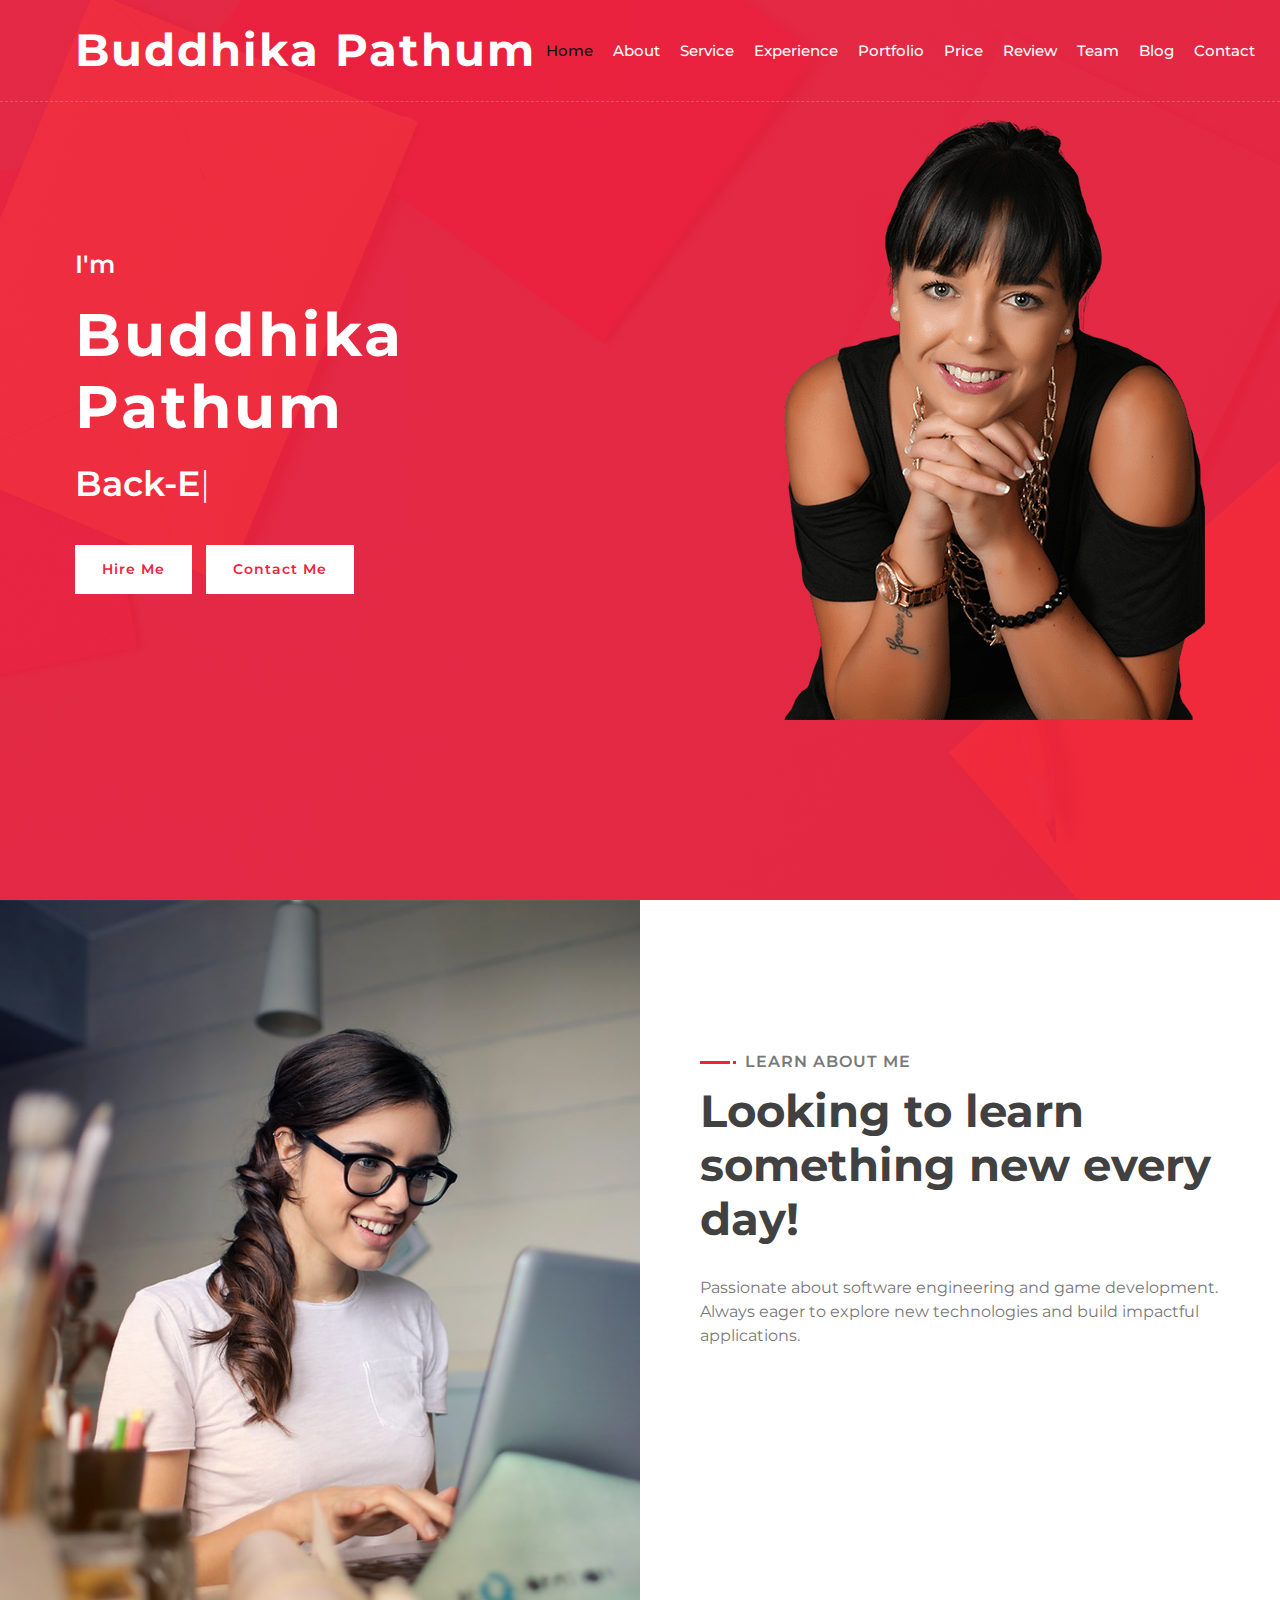
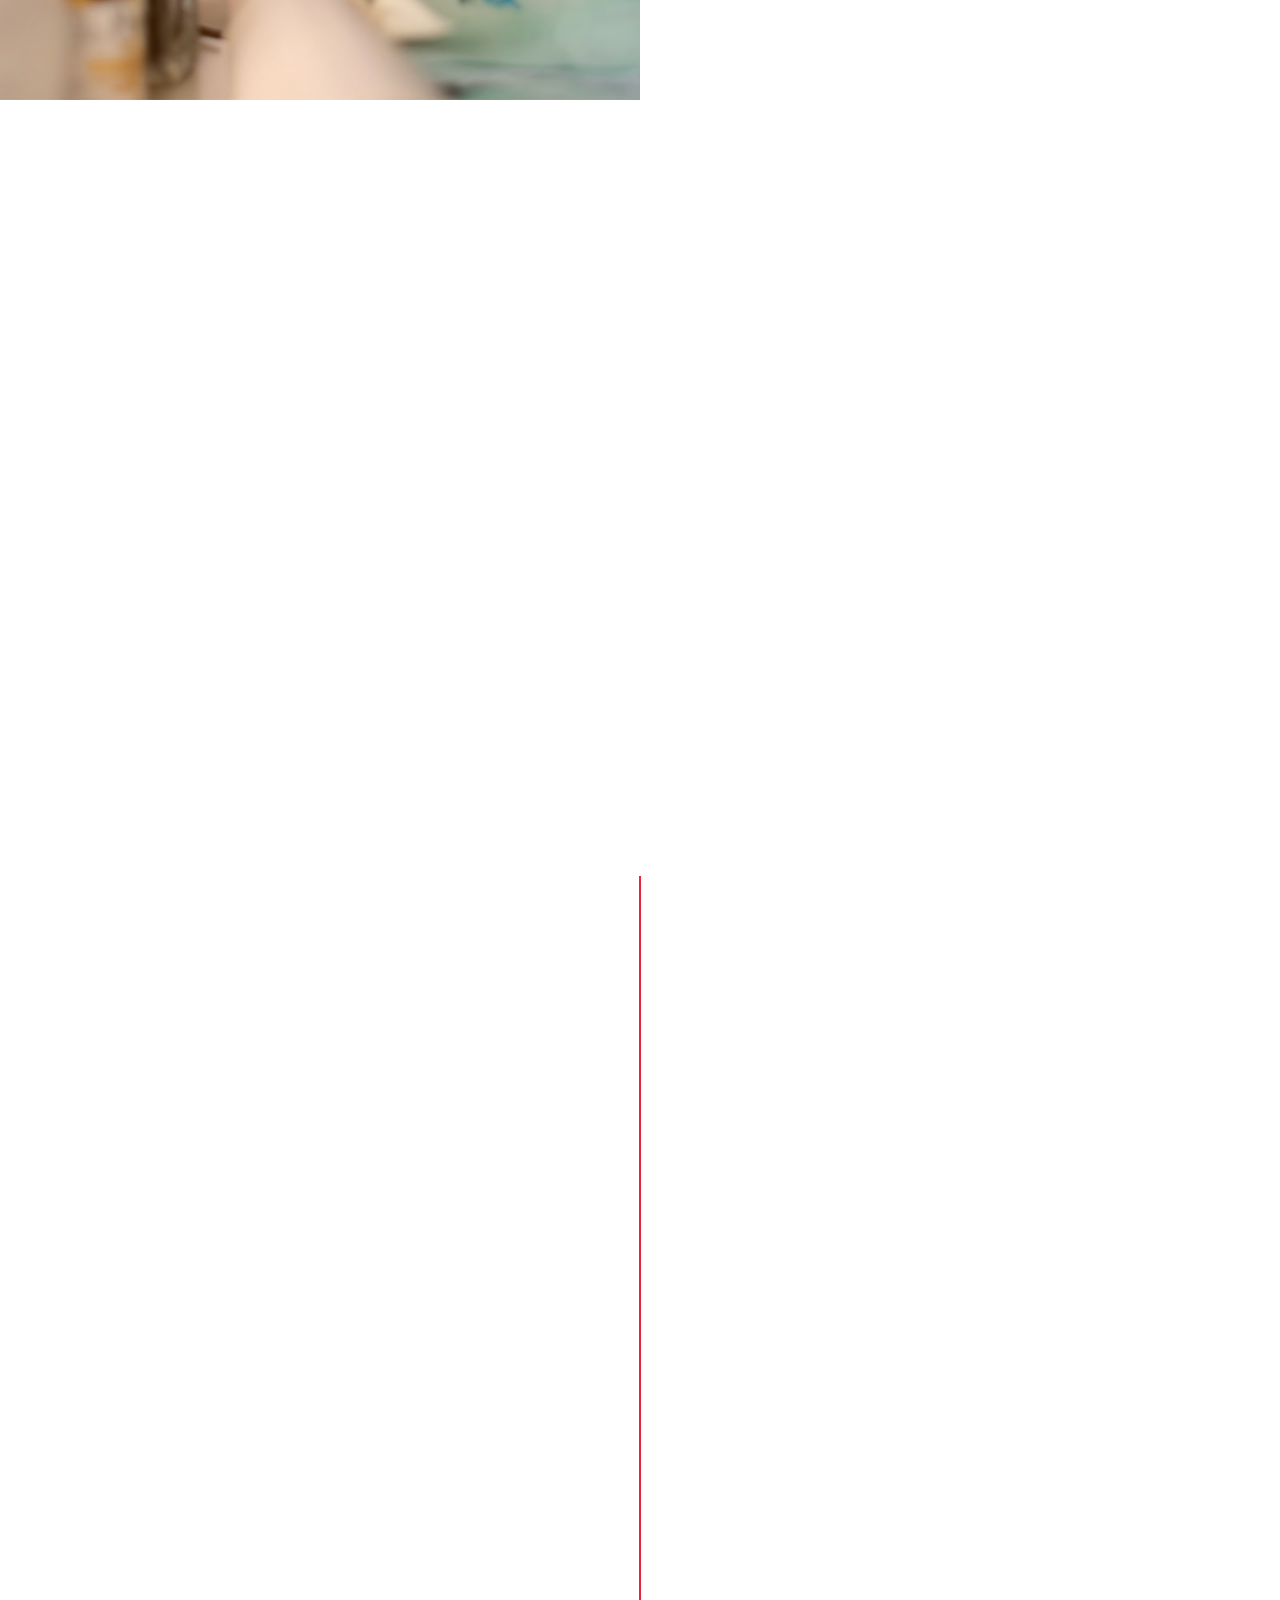
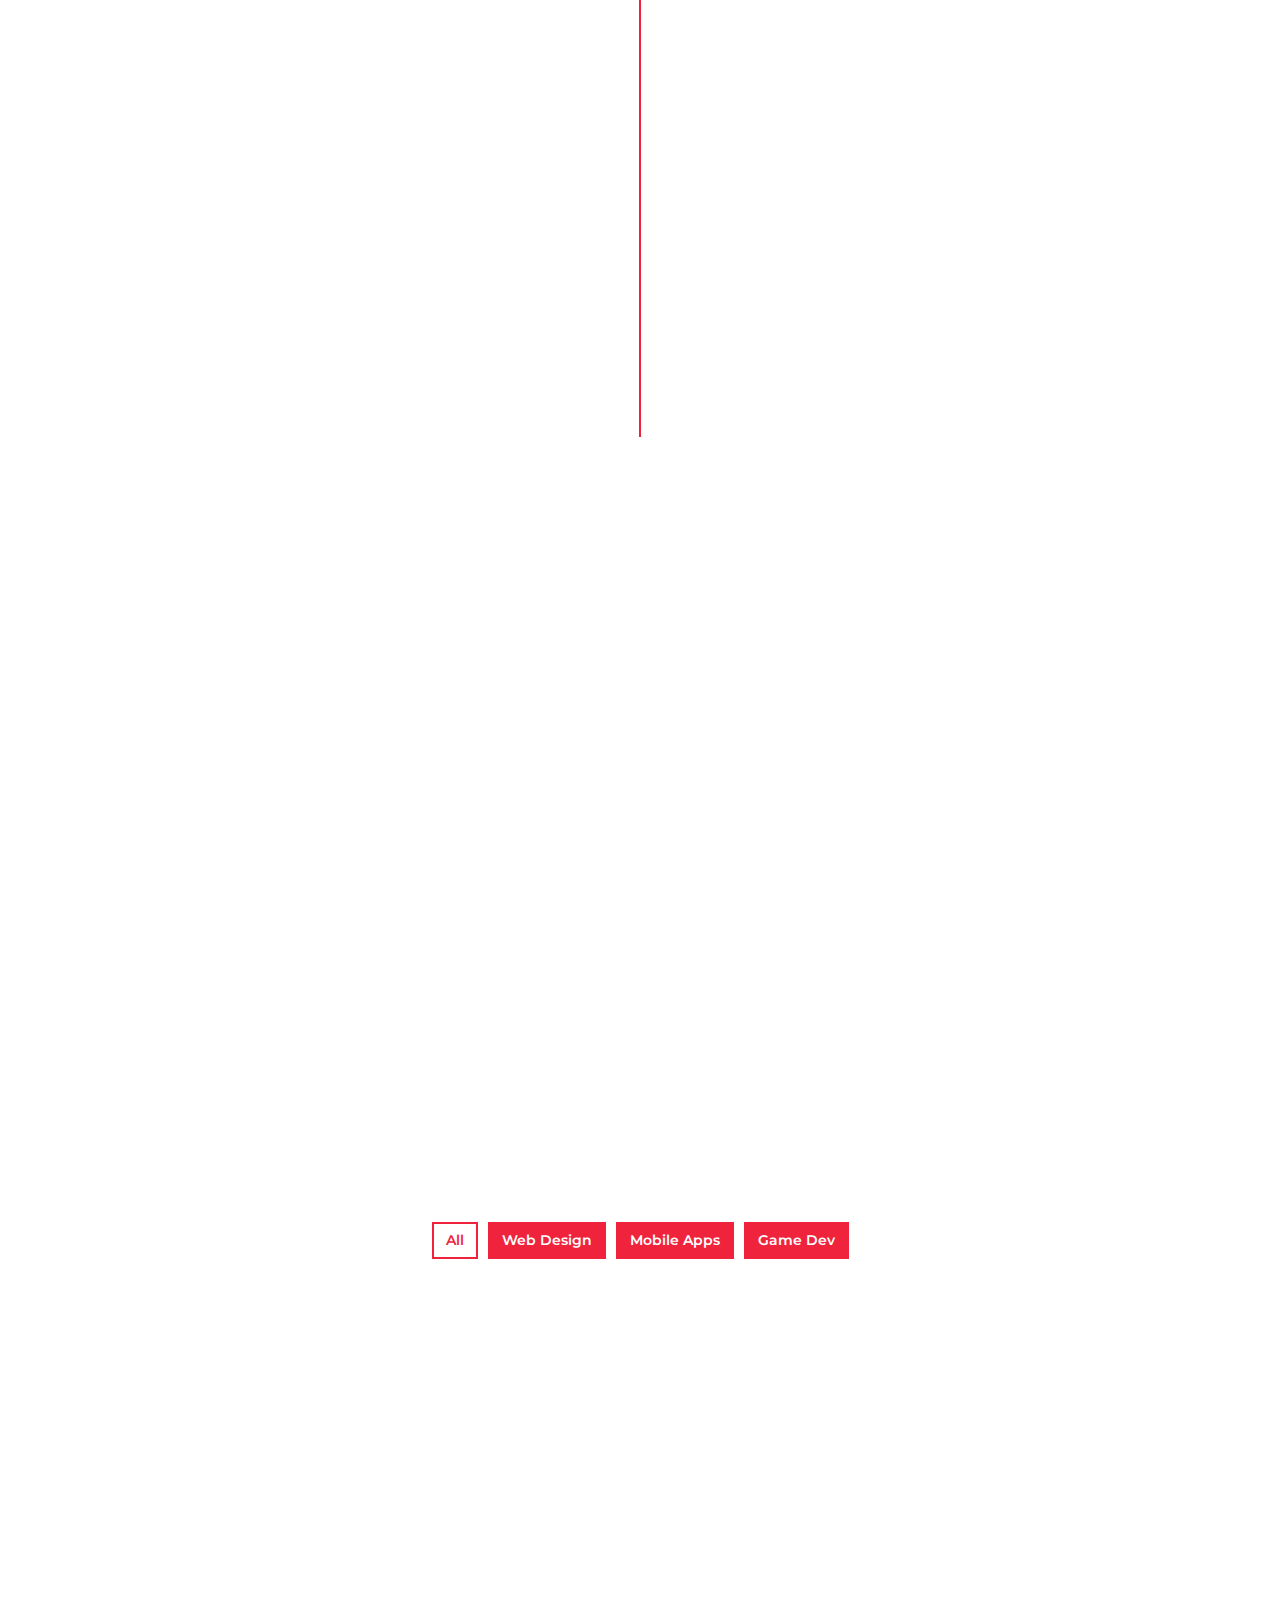
==== developer-portfolio-template/index.html @ eeecd5c0 "Initial commit" ====
<!DOCTYPE html>
<html lang="en">
    <head>
        <meta charset="utf-8">
        <title>DevFolio - Developer Portfolio Template</title>
        <meta content="width=device-width, initial-scale=1.0" name="viewport">
        <meta content="Free Website Template" name="keywords">
        <meta content="Free Website Template" name="description">

        <!-- Favicon -->
        <link href="img/favicon.ico" rel="icon">

        <!-- Google Font -->
        <link href="https://fonts.googleapis.com/css2?family=Montserrat:wght@300;400;500;600;700&display=swap" rel="stylesheet">

        <!-- CSS Libraries -->
        <link href="https://stackpath.bootstrapcdn.com/bootstrap/4.4.1/css/bootstrap.min.css" rel="stylesheet">
        <link href="https://cdnjs.cloudflare.com/ajax/libs/font-awesome/5.10.0/css/all.min.css" rel="stylesheet">
        <link href="lib/animate/animate.min.css" rel="stylesheet">
        <link href="lib/owlcarousel/assets/owl.carousel.min.css" rel="stylesheet">
        <link href="lib/lightbox/css/lightbox.min.css" rel="stylesheet">

        <!-- Template Stylesheet -->
        <link href="css/style.css" rel="stylesheet">
    </head>

    <body data-spy="scroll" data-target=".navbar" data-offset="51">
        <!-- Nav Bar Start -->
        <div class="navbar navbar-expand-lg bg-light navbar-light">
            <div class="container-fluid">
                <a href="index.html" class="navbar-brand">Buddhika Pathum</a>
                <button type="button" class="navbar-toggler" data-toggle="collapse" data-target="#navbarCollapse">
                    <span class="navbar-toggler-icon"></span>
                </button>

                <div class="collapse navbar-collapse justify-content-between" id="navbarCollapse">
                    <div class="navbar-nav ml-auto">
                        <a href="#home" class="nav-item nav-link active">Home</a>
                        <a href="#about" class="nav-item nav-link">About</a>
                        <a href="#service" class="nav-item nav-link">Service</a>
                        <a href="#experience" class="nav-item nav-link">Experience</a>
                        <a href="#portfolio" class="nav-item nav-link">Portfolio</a>
                        <a href="#price" class="nav-item nav-link">Price</a>
                        <a href="#review" class="nav-item nav-link">Review</a>
                        <a href="#team" class="nav-item nav-link">Team</a>
                        <a href="#blog" class="nav-item nav-link">Blog</a>
                        <a href="#contact" class="nav-item nav-link">Contact</a>
                    </div>
                </div>
            </div>
        </div>
        <!-- Nav Bar End -->


        <!-- Hero Start -->
        <div class="hero" id="home">
            <div class="container-fluid">
                <div class="row align-items-center">
                    <div class="col-sm-12 col-md-6">
                        <div class="hero-content">
                            <div class="hero-text">
                                <p>I'm</p>
                                <h1>Buddhika Pathum</h1>
                                <h2></h2>
                                <div class="typed-text">Back-End Developer, Web Developer, Game Developer, Apps Designer, Apps Developer</div>
                            </div>
                            <div class="hero-btn">
                                <a class="btn" href="">Hire Me</a>
                                <a class="btn" href="">Contact Me</a>
                            </div>
                        </div>
                    </div>
                    <div class="col-sm-12 col-md-6 d-none d-md-block">
                        <div class="hero-image">
                            <img src="img/hero.png" alt="Hero Image">
                        </div>
                    </div>
                </div>
            </div>
        </div>
        <!-- Hero End -->


        <!-- About Start -->
        <div class="about wow fadeInUp" data-wow-delay="0.1s" id="about">
            <div class="container-fluid">
                <div class="row align-items-center">
                    <div class="col-lg-6">
                        <div class="about-img">
                            <img src="img/about.jpg" alt="Image">
                        </div>
                    </div>
                    <div class="col-lg-6">
                        <div class="about-content">
                            <div class="section-header text-left">
                                <p>Learn About Me</p>
                                <h2>Looking to learn something new every day!</h2>
                            </div>
                            <div class="about-text">
                                <p>
                                    Passionate about software engineering and game development. Always eager to explore new technologies and build impactful applications.
                                </p>
                            </div>
                            <div class="skills-icons" style="display: flex; flex-wrap: wrap; gap: 15px;">
                                <div class="skill-icon wow slideInLeft" data-wow-delay="0.2s">
                                    <img src="img/icons/javascript.svg" alt="JavaScript">
                                    <p>JavaScript</p>
                                </div>
                                <div class="skill-icon wow slideInLeft" data-wow-delay="0.3s">
                                    <img src="img/icons/react.svg" alt="React & React Native">
                                    <p>React & React Native</p>
                                </div>
                                <div class="skill-icon wow slideInLeft" data-wow-delay="0.4s">
                                    <img src="img/icons/typescript.svg" alt="TypeScript">
                                    <p>TypeScript</p>
                                </div>
                                <div class="skill-icon wow slideInLeft" data-wow-delay="0.5s">
                                    <img src="img/icons/node.svg" alt="Node.js & Express">
                                    <p>Node.js & Express</p>
                                </div>
                                <div class="skill-icon wow slideInLeft" data-wow-delay="0.6s">
                                    <img src="img/icons/mongo.png" alt="MongoDB">
                                    <p>MongoDB</p>
                                </div>
                                <div class="skill-icon wow slideInLeft" data-wow-delay="0.7s">
                                    <img src="img/icons/godot.svg" alt="Godot (GDScript)">
                                    <p>Godot (GDScript)</p>
                                </div>
                                <div class="skill-icon wow slideInLeft" data-wow-delay="0.8s">
                                    <img src="img/icons/java.svg" alt="Java">
                                    <p>Java</p>
                                </div>
                            </div>
                        </div>
                    </div>
                </div>
            </div>
        </div>


        <!-- Service Start -->
        <div class="service" id="service">
            <div class="container">
                <div class="section-header text-center wow zoomIn" data-wow-delay="0.1s">
                    <p>Here's What I can do</p>
                    <h2>Best Quality Services</h2>
                </div>
                <div class="row">
                    <div class="col-lg-6 wow fadeInUp" data-wow-delay="0.0s">
                        <div class="service-item">
                            <div class="service-icon">
                                <i class="fa fa-laptop"></i>
                            </div>
                            <div class="service-text">
                                <h3>Web Design</h3>
                                <p>
                                    Lorem ipsum dolor sit amet elit. Phase nec preti mi. Curabi facilis ornare velit non
                                </p>
                            </div>
                        </div>
                    </div>
                    <div class="col-lg-6 wow fadeInUp" data-wow-delay="0.2s">
                        <div class="service-item">
                            <div class="service-icon">
                                <i class="fa fa-laptop-code"></i>
                            </div>
                            <div class="service-text">
                                <h3>Web Development</h3>
                                <p>
                                    Lorem ipsum dolor sit amet elit. Phase nec preti mi. Curabi facilis ornare velit non
                                </p>
                            </div>
                        </div>
                    </div>
                    <div class="col-lg-6 wow fadeInUp" data-wow-delay="0.4s">
                        <div class="service-item">
                            <div class="service-icon">
                                <i class="fab fa-android"></i>
                            </div>
                            <div class="service-text">
                                <h3>Apps Design & Development</h3>
                                <p>
                                    Lorem ipsum dolor sit amet elit. Phase nec preti mi. Curabi facilis ornare velit non
                                </p>
                            </div>
                        </div>
                    </div>
                    <div class="col-lg-6 wow fadeInUp" data-wow-delay="0.6s">
                        <div class="service-item">
                            <div class="service-icon">
                                <i class="fas fa-gamepad"></i>
                            </div>
                            <div class="service-text">
                                <h3>Game Design & Development</h3>
                                <p>
                                    Lorem ipsum dolor sit amet elit. Phase nec preti mi. Curabi facilis ornare velit non
                                </p>
                            </div>
                        </div>
                    </div>
                </div>
            </div>
        </div>
        <!-- Service End -->
        
        
         <!-- Experience Start -->
        <div class="experience" id="experience">
            <div class="container">
                <header class="section-header text-center wow zoomIn" data-wow-delay="0.1s">
                    <p>My Resume</p>
                    <h2>Working Experience</h2>
                </header>
                <div class="timeline">
                    <div class="timeline-item left wow slideInLeft" data-wow-delay="0.1s">
                        <div class="timeline-text">
                            <div class="timeline-date">2045 - 2050</div>
                            <h2>Web Developer</h2>
                            <h4>Soft Agency, San Francisco, CA</h4>
                            <p>
                                Lorem ipsum dolor sit amet elit. Aliquam odio dolor, id luctus erat sagittis non. Ut blandit semper pretium.
                            </p>
                        </div>
                    </div>
                    <div class="timeline-item right wow slideInRight" data-wow-delay="0.1s">
                        <div class="timeline-text">
                            <div class="timeline-date">2045 - 2050</div>
                            <h2>Web Developer</h2>
                            <h4>Soft Agency, San Francisco, CA</h4>
                            <p>
                                Lorem ipsum dolor sit amet elit. Aliquam odio dolor, id luctus erat sagittis non. Ut blandit semper pretium.
                            </p>
                        </div>
                    </div>
                    <div class="timeline-item left wow slideInLeft" data-wow-delay="0.1s">
                        <div class="timeline-text">
                            <div class="timeline-date">2045 - 2050</div>
                            <h2>Web Developer</h2>
                            <h4>Soft Agency, San Francisco, CA</h4>
                            <p>
                                Lorem ipsum dolor sit amet elit. Aliquam odio dolor, id luctus erat sagittis non. Ut blandit semper pretium.
                            </p>
                        </div>
                    </div>
                    <div class="timeline-item right wow slideInRight" data-wow-delay="0.1s">
                        <div class="timeline-text">
                            <div class="timeline-date">2045 - 2050</div>
                            <h2>Web Developer</h2>
                            <h4>Soft Agency, San Francisco, CA</h4>
                            <p>
                                Lorem ipsum dolor sit amet elit. Aliquam odio dolor, id luctus erat sagittis non. Ut blandit semper pretium.
                            </p>
                        </div>
                    </div>
                    <div class="timeline-item left wow slideInLeft" data-wow-delay="0.1s">
                        <div class="timeline-text">
                            <div class="timeline-date">2045 - 2050</div>
                            <h2>Web Developer</h2>
                            <h4>Soft Agency, San Francisco, CA</h4>
                            <p>
                                Lorem ipsum dolor sit amet elit. Aliquam odio dolor, id luctus erat sagittis non. Ut blandit semper pretium.
                            </p>
                        </div>
                    </div>
                    <div class="timeline-item right wow slideInRight" data-wow-delay="0.1s">
                        <div class="timeline-text">
                            <div class="timeline-date">2045 - 2050</div>
                            <h2>Web Developer</h2>
                            <h4>Soft Agency, San Francisco, CA</h4>
                            <p>
                                Lorem ipsum dolor sit amet elit. Aliquam odio dolor, id luctus erat sagittis non. Ut blandit semper pretium.
                            </p>
                        </div>
                    </div>
                </div>
            </div>
        </div>
        <!-- Job Experience End -->
        
        
        <!-- Banner Start -->
        <div class="banner wow zoomIn" data-wow-delay="0.1s">
            <div class="container">
                <div class="section-header text-center">
                    <p>Reasonable Price</p>
                    <h2>Get A <span>Special</span> Price</h2>
                </div>
                <div class="container banner-text">
                    <p>
                        Lorem ipsum dolor sit amet, consectetur adipiscing elit. Phasellus nec pretium mi. Curabitur facilisis ornare velit non vulputate. Aliquam metus tortor, auctor id gravida condimentum, viverra quis sem. Curabitur non nisl nec nisi scelerisque maximus. 
                    </p>
                    <a class="btn">Pricing Plan</a>
                </div>
            </div>
        </div>
        <!-- Banner End -->


        <!-- Portfolio Start -->
        <div class="portfolio" id="portfolio">
            <div class="container">
                <div class="section-header text-center wow zoomIn" data-wow-delay="0.1s">
                    <p>My Portfolio</p>
                    <h2>My Excellent Portfolio</h2>
                </div>
                <div class="row">
                    <div class="col-12">
                        <ul id="portfolio-filter">
                            <li data-filter="*" class="filter-active">All</li>
                            <li data-filter=".filter-1">Web Design</li>
                            <li data-filter=".filter-2">Mobile Apps</li>
                            <li data-filter=".filter-3">Game Dev</li>
                        </ul>
                    </div>
                </div>
                <div class="row portfolio-container">
                    <div class="col-lg-4 col-md-6 col-sm-12 portfolio-item filter-1 wow fadeInUp" data-wow-delay="0.0s">
                        <div class="portfolio-wrap">
                            <div class="portfolio-img">
                                <img src="img/portfolio-1.jpg" alt="Image">
                            </div>
                            <div class="portfolio-text">
                                <h3>eCommerce Website</h3>
                                <a class="btn" href="img/portfolio-1.jpg" data-lightbox="portfolio">+</a>
                            </div>
                        </div>
                    </div>
                    <div class="col-lg-4 col-md-6 col-sm-12 portfolio-item filter-2 wow fadeInUp" data-wow-delay="0.2s">
                        <div class="portfolio-wrap">
                            <div class="portfolio-img">
                                <img src="img/portfolio-2.jpg" alt="Image">
                            </div>
                            <div class="portfolio-text">
                                <h3>Product Landing Page</h3>
                                <a class="btn" href="img/portfolio-2.jpg" data-lightbox="portfolio">+</a>
                            </div>
                        </div>
                    </div>
                    <div class="col-lg-4 col-md-6 col-sm-12 portfolio-item filter-3 wow fadeInUp" data-wow-delay="0.4s">
                        <div class="portfolio-wrap">
                            <div class="portfolio-img">
                                <img src="img/portfolio-3.jpg" alt="Image">
                            </div>
                            <div class="portfolio-text">
                                <h3>JavaScript quiz game</h3>
                                <a class="btn" href="img/portfolio-3.jpg" data-lightbox="portfolio">+</a>
                            </div>
                        </div>
                    </div>
                    <div class="col-lg-4 col-md-6 col-sm-12 portfolio-item filter-1 wow fadeInUp" data-wow-delay="0.6s">
                        <div class="portfolio-wrap">
                            <div class="portfolio-img">
                                <img src="img/portfolio-4.jpg" alt="Image">
                            </div>
                            <div class="portfolio-text">
                                <h3>JavaScript drawing</h3>
                                <a class="btn" href="img/portfolio-4.jpg" data-lightbox="portfolio">+</a>
                            </div>
                        </div>
                    </div>
                    <div class="col-lg-4 col-md-6 col-sm-12 portfolio-item filter-2 wow fadeInUp" data-wow-delay="0.8s">
                        <div class="portfolio-wrap">
                            <div class="portfolio-img">
                                <img src="img/portfolio-5.jpg" alt="Image">
                            </div>
                            <div class="portfolio-text">
                                <h3>Social Mobile Apps</h3>
                                <a class="btn" href="img/portfolio-5.jpg" data-lightbox="portfolio">+</a>
                            </div>
                        </div>
                    </div>
                    <div class="col-lg-4 col-md-6 col-sm-12 portfolio-item filter-3 wow fadeInUp" data-wow-delay="1s">
                        <div class="portfolio-wrap">
                            <div class="portfolio-img">
                                <img src="img/portfolio-6.jpg" alt="Image">
                            </div>
                            <div class="portfolio-text">
                                <h3>Company Website</h3>
                                <a class="btn" href="img/portfolio-6.jpg" data-lightbox="portfolio">+</a>
                            </div>
                        </div>
                    </div>
                </div>
            </div>
        </div>
        <!-- Portfolio End -->
        
        
        <!-- Banner Start -->
        <div class="banner wow zoomIn" data-wow-delay="0.1s">
            <div class="container">
                <div class="section-header text-center">
                    <p>Awesome Discount</p>
                    <h2>Get <span>30%</span> Discount</h2>
                </div>
                <div class="container banner-text">
                    <p>
                        Lorem ipsum dolor sit amet, consectetur adipiscing elit. Phasellus nec pretium mi. Curabitur facilisis ornare velit non vulputate. Aliquam metus tortor, auctor id gravida condimentum, viverra quis sem. Curabitur non nisl nec nisi scelerisque maximus. 
                    </p>
                    <a class="btn">Order Now</a>
                </div>
            </div>
        </div>
        <!-- Banner End -->
        
        
        <!-- Price Start -->
        <div class="price" id="price">
            <div class="container">
                <div class="section-header text-center wow zoomIn" data-wow-delay="0.1s">
                    <p>Pricing Plan</p>
                    <h2>Affordable Price</h2>
                </div>
                <div class="row">
                    <div class="col-md-4 wow fadeInUp" data-wow-delay="0.5s">
                        <div class="price-item">
                            <div class="price-header">
                                <div class="price-title">
                                    <h2>Basic</h2>
                                </div>
                                <div class="price-prices">
                                    <h2><small>$</small>49<span>/ mo</span></h2>
                                </div>
                            </div>
                            <div class="price-body">
                                <div class="price-description">
                                    <ul>
                                        <li>Bootstrap 4</li>
                                        <li>Font Awesome 5</li>
                                        <li>Responsive Design</li>
                                        <li>Browser Compatibility</li>
                                        <li>Easy To Use</li>
                                    </ul>
                                </div>
                            </div>
                            <div class="price-footer">
                                <div class="price-action">
                                    <a class="btn" href="">Order Now</a>
                                </div>
                            </div>
                        </div>
                    </div>
                    <div class="col-md-4 wow fadeInUp" data-wow-delay="0.0s">
                        <div class="price-item featured-item">
                            <div class="price-header">
                                <div class="price-title">
                                    <h2>Standard</h2>
                                </div>
                                <div class="price-prices">
                                    <h2><small>$</small>99<span>/ mo</span></h2>
                                </div>
                            </div>
                            <div class="price-body">
                                <div class="price-description">
                                    <ul>
                                        <li>Bootstrap 4</li>
                                        <li>Font Awesome 5</li>
                                        <li>Responsive Design</li>
                                        <li>Browser Compatibility</li>
                                        <li>Easy To Use</li>
                                    </ul>
                                </div>
                            </div>
                            <div class="price-footer">
                                <div class="price-action">
                                    <a class="btn" href="">Order Now</a>
                                </div>
                            </div>
                        </div>
                    </div>
                    <div class="col-md-4 wow fadeInUp" data-wow-delay="0.5s">
                        <div class="price-item">
                            <div class="price-header">
                                <div class="price-title">
                                    <h2>Premium</h2>
                                </div>
                                <div class="price-prices">
                                    <h2><small>$</small>149<span>/ mo</span></h2>
                                </div>
                            </div>
                            <div class="price-body">
                                <div class="price-description">
                                    <ul>
                                        <li>Bootstrap 4</li>
                                        <li>Font Awesome 5</li>
                                        <li>Responsive Design</li>
                                        <li>Browser Compatibility</li>
                                        <li>Easy To Use</li>
                                    </ul>
                                </div>
                            </div>
                            <div class="price-footer">
                                <div class="price-action">
                                    <a class="btn" href="">Order Now</a>
                                </div>
                            </div>
                        </div>
                    </div>
                </div>
            </div>
        </div>
        <!-- Price End -->
        
        
        <!-- Testimonial Start -->
        <div class="testimonial wow fadeInUp" data-wow-delay="0.1s" id="review">
            <div class="container">
                <div class="testimonial-icon">
                    <i class="fa fa-quote-left"></i>
                </div>
                <div class="owl-carousel testimonials-carousel">
                    <div class="testimonial-item">
                        <div class="testimonial-img">
                            <img src="img/testimonial-1.jpg" alt="Image">
                        </div>
                        <div class="testimonial-text">
                            <p>
                                Lorem ipsum dolor sit amet consec adipis elit. Etiam accums lacus eget velit tincid, quis suscip justo dictum. Lorem ipsum dolor sit amet consec adipis elit.
                            </p>
                            <h3>Customer Name</h3>
                            <h4>Profession</h4>
                        </div>
                    </div>
                    <div class="testimonial-item">
                        <div class="testimonial-img">
                            <img src="img/testimonial-2.jpg" alt="Image">
                        </div>
                        <div class="testimonial-text">
                            <p>
                                Lorem ipsum dolor sit amet consec adipis elit. Etiam accums lacus eget velit tincid, quis suscip justo dictum. Lorem ipsum dolor sit amet consec adipis elit.
                            </p>
                            <h3>Customer Name</h3>
                            <h4>Profession</h4>
                        </div>
                    </div>
                    <div class="testimonial-item">
                        <div class="testimonial-img">
                            <img src="img/testimonial-3.jpg" alt="Image">
                        </div>
                        <div class="testimonial-text">
                            <p>
                                Lorem ipsum dolor sit amet consec adipis elit. Etiam accums lacus eget velit tincid, quis suscip justo dictum. Lorem ipsum dolor sit amet consec adipis elit.
                            </p>
                            <h3>Customer Name</h3>
                            <h4>Profession</h4>
                        </div>
                    </div>
                </div>
            </div>
        </div>
        <!-- Testimonial End -->


        <!-- Team Start -->
        <div class="team" id="team">
            <div class="container">
                <div class="section-header text-center wow zoomIn" data-wow-delay="0.1s">
                    <p>My Team</p>
                    <h2>Expert Team Members</h2>
                </div>
                <div class="row">
                    <div class="col-lg-6 wow fadeInUp" data-wow-delay="0.0s">
                        <div class="team-item">
                            <div class="team-img">
                                <img src="img/team-1.jpg" alt="Image">
                            </div>
                            <div class="team-text">
                                <h2>Mollie Ross</h2>
                                <h4>Web Designer</h4>
                                <p>
                                    Lorem ipsum dolor sit amet consec adipis elit. Etiam accum lacus
                                </p>
                                <div class="team-social">
                                    <a class="btn" href=""><i class="fab fa-twitter"></i></a>
                                    <a class="btn" href=""><i class="fab fa-facebook-f"></i></a>
                                    <a class="btn" href=""><i class="fab fa-linkedin-in"></i></a>
                                    <a class="btn" href=""><i class="fab fa-instagram"></i></a>
                                </div>
                            </div>
                        </div>
                    </div>
                    <div class="col-lg-6 wow fadeInUp" data-wow-delay="0.2s">
                        <div class="team-item">
                            <div class="team-img">
                                <img src="img/team-2.jpg" alt="Image">
                            </div>
                            <div class="team-text">
                                <h2>Dylan Adams</h2>
                                <h4>Web Developer</h4>
                                <p>
                                    Lorem ipsum dolor sit amet consec adipis elit. Etiam accum lacus
                                </p>
                                <div class="team-social">
                                    <a class="btn" href=""><i class="fab fa-twitter"></i></a>
                                    <a class="btn" href=""><i class="fab fa-facebook-f"></i></a>
                                    <a class="btn" href=""><i class="fab fa-linkedin-in"></i></a>
                                    <a class="btn" href=""><i class="fab fa-instagram"></i></a>
                                </div>
                            </div>
                        </div>
                    </div>
                    <div class="col-lg-6 wow fadeInUp" data-wow-delay="0.4s">
                        <div class="team-item">
                            <div class="team-img">
                                <img src="img/team-3.jpg" alt="Image">
                            </div>
                            <div class="team-text">
                                <h2>Jennifer Page</h2>
                                <h4>Apps Designer</h4>
                                <p>
                                    Lorem ipsum dolor sit amet consec adipis elit. Etiam accum lacus
                                </p>
                                <div class="team-social">
                                    <a class="btn" href=""><i class="fab fa-twitter"></i></a>
                                    <a class="btn" href=""><i class="fab fa-facebook-f"></i></a>
                                    <a class="btn" href=""><i class="fab fa-linkedin-in"></i></a>
                                    <a class="btn" href=""><i class="fab fa-instagram"></i></a>
                                </div>
                            </div>
                        </div>
                    </div>
                    <div class="col-lg-6 wow fadeInUp" data-wow-delay="0.6s">
                        <div class="team-item">
                            <div class="team-img">
                                <img src="img/team-4.jpg" alt="Image">
                            </div>
                            <div class="team-text">
                                <h2>Josh Dunn</h2>
                                <h4>Apps Developer</h4>
                                <p>
                                    Lorem ipsum dolor sit amet consec adipis elit. Etiam accum lacus
                                </p>
                                <div class="team-social">
                                    <a class="btn" href=""><i class="fab fa-twitter"></i></a>
                                    <a class="btn" href=""><i class="fab fa-facebook-f"></i></a>
                                    <a class="btn" href=""><i class="fab fa-linkedin-in"></i></a>
                                    <a class="btn" href=""><i class="fab fa-instagram"></i></a>
                                </div>
                            </div>
                        </div>
                    </div>
                </div>
            </div>
        </div>
        <!-- Team End -->
        
        
        <!-- Contact Start -->
        <div class="contact wow fadeInUp" data-wow-delay="0.1s" id="contact">
            <div class="container-fluid">
                <div class="container">
                    <div class="row align-items-center">
                        <div class="col-md-4"></div>
                        <div class="col-md-8">
                            <div class="contact-form">
                                <div id="success"></div>
                                <form name="sentMessage" id="contactForm" novalidate="novalidate">
                                    <div class="control-group">
                                        <input type="text" class="form-control" id="name" placeholder="Your Name" required="required" data-validation-required-message="Please enter your name" />
                                        <p class="help-block"></p>
                                    </div>
                                    <div class="control-group">
                                        <input type="email" class="form-control" id="email" placeholder="Your Email" required="required" data-validation-required-message="Please enter your email" />
                                        <p class="help-block"></p>
                                    </div>
                                    <div class="control-group">
                                        <input type="text" class="form-control" id="subject" placeholder="Subject" required="required" data-validation-required-message="Please enter a subject" />
                                        <p class="help-block"></p>
                                    </div>
                                    <div class="control-group">
                                        <textarea class="form-control" id="message" placeholder="Message" required="required" data-validation-required-message="Please enter your message"></textarea>
                                        <p class="help-block"></p>
                                    </div>
                                    <div>
                                        <button class="btn" type="submit" id="sendMessageButton">Send Message</button>
                                    </div>
                                </form>
                            </div>
                        </div>
                    </div>
                </div>
            </div>
        </div>
        <!-- Contact End -->


        <!-- Blog Start -->
        <div class="blog" id="blog">
            <div class="container">
                <div class="section-header text-center wow zoomIn" data-wow-delay="0.1s">
                    <p>From Blog</p>
                    <h2>Latest Articles</h2>
                </div>
                <div class="row">
                    <div class="col-lg-6">
                        <div class="blog-item wow fadeInUp" data-wow-delay="0.1s">
                            <div class="blog-img">
                                <img src="img/blog-1.jpg" alt="Blog">
                            </div>
                            <div class="blog-text">
                                <h2>Lorem ipsum dolor sit amet</h2>
                                <div class="blog-meta">
                                    <p><i class="far fa-user"></i>Admin</p>
                                    <p><i class="far fa-list-alt"></i>Web Design</p>
                                    <p><i class="far fa-calendar-alt"></i>01-Jan-2045</p>
                                    <p><i class="far fa-comments"></i>5</p>
                                </div>
                                <p>
                                    Lorem ipsum dolor sit amet elit. Nullam commodo mattis mi. Nullam eu erat lectus. Proin viverra risus vitae luctus. Proin ut ante, vitae sapien. Fusce sem ac erat rhoncus, ornare mattis nisl massa et eros vitae pulvin
                                </p>
                                <a class="btn" href="">Read More <i class="fa fa-angle-right"></i></a>
                            </div>
                        </div>
                    </div>
                    <div class="col-lg-6">
                        <div class="blog-item wow fadeInUp" data-wow-delay="0.3s">
                            <div class="blog-img">
                                <img src="img/blog-2.jpg" alt="Blog">
                            </div>
                            <div class="blog-text">
                                <h2>Lorem ipsum dolor sit amet</h2>
                                <div class="blog-meta">
                                    <p><i class="far fa-user"></i>Admin</p>
                                    <p><i class="far fa-list-alt"></i>Apps Design</p>
                                    <p><i class="far fa-calendar-alt"></i>01-Jan-2045</p>
                                    <p><i class="far fa-comments"></i>10</p>
                                </div>
                                <p>
                                    Lorem ipsum dolor sit amet elit. Nullam commodo mattis mi. Nullam eu erat lectus. Proin viverra risus vitae luctus. Proin ut ante, vitae sapien. Fusce sem ac erat rhoncus, ornare mattis nisl massa et eros vitae pulvin
                                </p>
                                <a class="btn" href="">Read More <i class="fa fa-angle-right"></i></a>
                            </div>
                        </div>
                    </div>
                </div>
            </div>
        </div>
        <!-- Blog End -->


        <!-- Footer Start -->
        <div class="footer wow fadeIn" data-wow-delay="0.3s">
            <div class="container-fluid">
                <div class="container">
                    <div class="footer-info">
                        <h2>Kate Winslet</h2>
                        <h3>123 Street, New York, USA</h3>
                        <div class="footer-menu">
                            <p>+012 345 67890</p>
                            <p>info@example.com</p>
                        </div>
                        <div class="footer-social">
                            <a href=""><i class="fab fa-twitter"></i></a>
                            <a href=""><i class="fab fa-facebook-f"></i></a>
                            <a href=""><i class="fab fa-youtube"></i></a>
                            <a href=""><i class="fab fa-instagram"></i></a>
                            <a href=""><i class="fab fa-linkedin-in"></i></a>
                        </div>
                    </div>
                </div>
                <div class="container copyright">
                    <p>&copy; <a href="#">Your Site Name</a>, All Right Reserved | 
					
					<!--/*** This template is free as long as you keep the footer author’s credit link/attribution link/backlink. If you'd like to use the template without the footer author’s credit link/attribution link/backlink, you can purchase the Credit Removal License from "https://htmlcodex.com/credit-removal". Thank you for your support. ***/-->
                    Designed By <a href="https://htmlcodex.com">HTML Codex</a></p>
                </div>
            </div>
        </div>
        <!-- Footer End -->
        
        
        <!-- Back to top button -->
        <a href="#" class="btn back-to-top"><i class="fa fa-chevron-up"></i></a>
        
        
        <!-- Pre Loader -->
        <div id="loader" class="show">
            <div class="loader"></div>
        </div>

        
        <!-- JavaScript Libraries -->
        <script src="https://code.jquery.com/jquery-3.4.1.min.js"></script>
        <script src="https://stackpath.bootstrapcdn.com/bootstrap/4.4.1/js/bootstrap.bundle.min.js"></script>
        <script src="lib/easing/easing.min.js"></script>
        <script src="lib/wow/wow.min.js"></script>
        <script src="lib/waypoints/waypoints.min.js"></script>
        <script src="lib/typed/typed.min.js"></script>
        <script src="lib/owlcarousel/owl.carousel.min.js"></script>
        <script src="lib/isotope/isotope.pkgd.min.js"></script>
        <script src="lib/lightbox/js/lightbox.min.js"></script>
        
        <!-- Contact Javascript File -->
        <script src="mail/jqBootstrapValidation.min.js"></script>
        <script src="mail/contact.js"></script>

        <!-- Template Javascript -->
        <script src="js/main.js"></script>
    </body>
</html>
---- developer-portfolio-template/css/style.css ----
/*******************************/
/********* General CSS *********/
/*******************************/
body {
    color: #797979;
    background: #ffffff;
    font-family: 'Montserrat', sans-serif;
}

h1,
h2, 
h3, 
h4,
h5, 
h6 {
    color: #414141;
}

a {
    color: #313131;
    transition: .3s;
}

a:hover,
a:active,
a:focus {
    color: #EF233C;
    outline: none;
    text-decoration: none;
}

.btn:focus,
.form-control:focus {
    box-shadow: none;
}

.container-fluid {
    max-width: 1366px;
}

.btn {
    padding: 12px 25px;
    font-size: 14px;
    font-weight: 600;
    letter-spacing: 1px;
    color: #ffffff;
    background: #EF233C;
    border: 2px solid transparent;
    border-radius: 0;
    box-shadow: inset 0 0 0 50px #EF233C;
    transition: ease-out 0.3s;
    -webkit-transition: ease-out 0.3s;
    -moz-transition: ease-out 0.3s;
}

.btn:hover {
    color: #EF233C;
    background: transparent;
    box-shadow: inset 0 0 0 0 #EF233C;
    border-color: #EF233C;
}

#loader {
    position: fixed;
    top: 0;
    right: 0;
    bottom: 0;
    left: 0;
    display: flex;
    align-items: center;
    justify-content: center;
    background: #ffffff;
    opacity: 0;
    visibility: hidden;
    -webkit-transition: opacity .3s ease-out, visibility 0s linear .3s;
    -o-transition: opacity .3s ease-out, visibility 0s linear .3s;
    transition: opacity .3s ease-out, visibility 0s linear .3s;
    z-index: 999;
}

#loader.show {
    -webkit-transition: opacity .6s ease-out, visibility 0s linear 0s;
    -o-transition: opacity .6s ease-out, visibility 0s linear 0s;
    transition: opacity .6s ease-out, visibility 0s linear 0s;
    visibility: visible;
    opacity: 1;
}

#loader .loader {
    position: relative;
    width: 45px;
    height: 45px;
    border: 5px solid #dddddd;
    border-top: 5px solid #EF233C;
    border-radius: 50%;
    -webkit-animation: spin 2s linear infinite;
    animation: spin 2s linear infinite;
}

@-webkit-keyframes spin {
    0% { -webkit-transform: rotate(0deg); }
    100% { -webkit-transform: rotate(360deg); }
}

@keyframes spin {
    0% { transform: rotate(0deg); }
    100% { transform: rotate(360deg); }
}

.back-to-top {
    position: fixed;
    display: none;
    width: 44px;
    height: 44px;
    padding: 8px 0;
    text-align: center;
    line-height: 1;
    font-size: 22px;
    right: 15px;
    bottom: 15px;
    z-index: 9;
}

.back-to-top i {
    color: #ffffff;
}

.back-to-top:hover i {
    color: #414141;
}


/**********************************/
/*********** Nav Bar CSS **********/
/**********************************/
.navbar {
    position: relative;
    transition: .5s;
    z-index: 999;
}

.navbar.nav-sticky {
    position: fixed;
    top: 0;
    width: 100%;
    box-shadow: 0 2px 5px rgba(0, 0, 0, .3);
}

.navbar .navbar-brand {
    margin: 0;
    font-size: 45px;
    line-height: 0px;
    font-weight: 700;
    letter-spacing: 2px;
    transition: .5s;
    
}

.navbar .navbar-brand img {
    max-width: 100%;
    max-height: 40px;
}

.navbar .dropdown-menu {
    margin-top: 0;
    border: 0;
    border-radius: 0;
    background: #f8f9fa;
}

@media (min-width: 992px) {
    .navbar {
        position: absolute;
        width: 100%;
        padding: 30px 60px;
        background: transparent !important;
        border-bottom: 1px dashed rgba(256, 256, 256, .2);
        z-index: 9;
    }
    
    .navbar.nav-sticky {
        padding: 10px 60px;
        background: #ffffff !important;
    }
    
    .navbar .navbar-brand {
        color: #ffffff;
    }
    
    .navbar.nav-sticky .navbar-brand {
        color: #EF233C;
    }

    .navbar-light .navbar-nav .nav-link,
    .navbar-light .navbar-nav .nav-link:focus {
        padding: 10px 10px 8px 10px;
        color: #ffffff;
        font-size: 15px;
        font-weight: 500;
    }
    
    .navbar-light.nav-sticky .navbar-nav .nav-link,
    .navbar-light.nav-sticky .navbar-nav .nav-link:focus {
        color: #414141;
    }

    .navbar-light .navbar-nav .nav-link:hover,
    .navbar-light .navbar-nav .nav-link.active {
        color: #111111;
    }
    
    .navbar-light.nav-sticky .navbar-nav .nav-link:hover,
    .navbar-light.nav-sticky .navbar-nav .nav-link.active {
        color: #EF233C;
    }
}

@media (max-width: 991.98px) {   
    .navbar {
        padding: 15px;
        background: #ffffff !important;
    }
    
    .navbar .navbar-brand {
        color: #EF233C;
    }
    
    .navbar .navbar-nav {
        margin-top: 15px;
    }
    
    .navbar a.nav-link {
        padding: 5px;
    }
    
    .navbar .dropdown-menu {
        box-shadow: none;
    }
}


/*******************************/
/********** Hero CSS ***********/
/*******************************/
.hero {
    position: relative;
    width: 100%;
    height: 100vh;
    margin-bottom: 45px;
    padding: 120px 0 0 0;
    overflow: hidden;
    background: linear-gradient(rgba(239, 35, 60, .95), rgba(239, 35, 60, .95)), url(../img/hero-bg.jpg);
    background-position: center;
    background-repeat: no-repeat;
    background-size: cover;
}

.hero .container-fluid {
    padding: 0;
}

.hero .hero-image {
    position: relative;
    text-align: right;
    padding-right: 75px;
}

.hero .hero-image img {
    max-width: 80%;
    max-height: 80%;
}

.hero .hero-content {
    position: relative;
    padding-left: 75px;
    display: flex;
    align-items: flex-start;
    justify-content: center;
    flex-direction: column;
}

.hero .hero-text p {
    color: #ffffff;
    font-size: 25px;
    font-weight: 600;
    margin-bottom: 15px;
}

.hero .hero-text h1 {
    color: #ffffff;
    font-size: 60px;
    font-weight: 700;
    letter-spacing: 3px;
    margin-bottom: 15px;
}

.hero .hero-text h2 {
    display: inline-block;
    margin: 0;
    height: 35px;
    color: #ffffff;
    font-size: 35px;
    font-weight: 600;
}

.hero .hero-text .typed-text {
    display: none;
}

.hero .hero-text .typed-cursor {
    font-size: 35px;
    font-weight: 300;
    color: #ffffff;
}

.hero .hero-btn .btn {
    margin-top: 35px;
    color: #EF233C;
    background: #ffffff;
    box-shadow: inset 0 0 0 50px #ffffff;
}

.hero .hero-btn .btn:hover {
    color: #ffffff;
    background: transparent;
    box-shadow: inset 0 0 0 0 #ffffff;
    border-color: #ffffff;
}

.hero .hero-btn .btn:first-child {
    margin-right: 10px;
}

@media (max-width: 991.98px) {
    .hero {
        padding-top: 60px;
    }
    
    .hero .hero-content {
        padding: 0 15px;
    }
    
    .hero .hero-text p {
        font-size: 20px;
    }
    
    .hero .hero-text h1 {
        font-size: 45px;
    }
    
    .hero .hero-text h2 {
        font-size: 25px;
        height: 25px;
    }
    
    .hero .hero-btn .btn {
        padding: 12px 30px;
        letter-spacing: 1px;
    }
}

@media (max-width: 767.98px) {
    .hero {
        padding-top: 60px;
        padding-bottom: 60px;
    }
    
    .hero,
    .hero .hero-text,
    .hero .hero-btn {
        width: 100%;
        text-align: center;
    }
    
    .hero .hero-text p {
        font-size: 18px;
    }
    
    .hero .hero-text h1 {
        font-size: 35px;
    }
    
    .hero .hero-text h2 {
        font-size: 22px;
        height: 22px;
    }
    
    .hero .hero-btn .btn {
        padding: 10px 15px;
        letter-spacing: 1px;
    }
}

@media (max-width: 575.98px) {
    .hero .hero-text p {
        font-size: 16px;
    }
    
    .hero .hero-text h1 {
        font-size: 30px;
    }
    
    .hero .hero-text h2 {
        font-size: 18px;
        height: 18px;
    }
    
    .hero .hero-btn .btn {
        padding: 8px 10px;
        letter-spacing: 0;
    }
}


/*******************************/
/******* Section Header ********/
/*******************************/
.section-header {
    position: relative;
    margin-bottom: 45px;
}

.section-header p {
    display: inline-block;
    margin: 0 30px;
    margin-bottom: 10px;
    padding-left: 15px;
    position: relative;
    font-size: 16px;
    font-weight: 600;
    letter-spacing: 1px;
    text-transform: uppercase;
    background: #ffffff;
}

.section-header p::before {
    position: absolute;
    content: "";
    height: 3px;
    top: 11px;
    right: 0;
    left: -30px;
    background: #EF233C;
    z-index: -1;
}

.section-header p::after {
    position: absolute;
    content: "";
    width: 3px;
    height: 3px;
    top: 11px;
    left: 3px;
    background: #EF233C;
    z-index: 1;
}

.section-header h2 {
    margin: 0;
    position: relative;
    font-size: 45px;
    font-weight: 700;
}

@media (max-width: 767.98px) {
    .section-header h2 {
        font-size: 30px;
    }
}


/*******************************/
/********** About CSS **********/
/*******************************/
.about {
    position: relative;
    width: 100%;
    margin: -45px 0 45px 0;
}

.about .col-lg-6 {
    padding: 0;
}

.about .section-header {
    margin-bottom: 30px;
}

.about .about-img {
    position: relative;
    height: 100%;
}

.about .about-img img {
    position: relative;
    width: 100%;
    height: 100%;
    object-fit: cover;
}

.about .about-content {
    padding: 0 60px;
}

.about .about-text p {
    font-size: 16px;
}

.about .skills {
    margin-bottom: 30px;
}

.about .skill-name {
    margin-top: 15px;
}

.about .skill-name p {
    display: inline-block;
    margin-bottom: 5px;
    font-size: 16px;
    font-weight: 400;
}

.about .skill-name p:last-child {
    float: right;
}
.about .skill-icon img{
    width: 46px;
    height: 46px;
}

.about .about-text a.btn {
    margin-top: 15px;
}

@media (max-width: 991.98px) {
    .about .about-content {
        padding: 45px 15px 0 15px;
    }
}


/*******************************/
/******* Experience CSS ********/
/*******************************/
.experience {
    position: relative;
    padding: 45px 0 15px 0;
}

.experience .timeline {
    position: relative;
    width: 100%;
}

.experience .timeline::after {
    content: '';
    position: absolute;
    width: 2px;
    background: #EF233C;
    top: 0;
    bottom: 0;
    left: 50%;
    margin-left: -1px;
}

.experience .timeline .timeline-item {
    position: relative;
    background: inherit;
    width: 50%;
    margin-bottom: 30px;
}

.experience .timeline .timeline-item.left {
    left: 0;
    padding-right: 30px;
}

.experience .timeline .timeline-item.right {
    left: 50%;
    padding-left: 30px;
}

.experience .timeline .timeline-item::after {
    content: '';
    position: absolute;
    width: 16px;
    height: 16px;
    top: 48px;
    right: -8px;
    background: #ffffff;
    border: 2px solid #EF233C;
    border-radius: 16px;
    z-index: 1;
}

.experience .timeline .timeline-item.right::after {
    left: -8px;
}

.experience .timeline .timeline-item::before {
  content: '';
  position: absolute;
  width: 0;
  height: 0;
  top: 46px;
  right: 10px;
  z-index: 1;
  border: 10px solid;
  border-color: transparent transparent transparent #dddddd;
}

.experience .timeline .timeline-item.right::before {
  left: 10px;
  border-color: transparent #dddddd transparent transparent;
}

.experience .timeline .timeline-date {
    position: absolute;
    width: 100%;
    top: 44px;
    font-size: 16px;
    font-weight: 600;
    color: #EF233C;
    text-transform: uppercase;
    letter-spacing: 1px;
    z-index: 1;
}

.experience .timeline .timeline-item.left .timeline-date {
    text-align: left;
    left: calc(100% + 55px);
}

.experience .timeline .timeline-item.right .timeline-date {
    text-align: right;
    right: calc(100% + 55px);
}

.experience .timeline .timeline-text {
    padding: 30px;
    background: #ffffff;
    position: relative;
    border-right: 5px solid #dddddd;
    box-shadow: 0 0 60px rgba(0, 0, 0, .08);
}

.experience .timeline .timeline-item.right .timeline-text {
    border-right: none;
    border-left: 5px solid #dddddd;
}

.experience .timeline .timeline-text h2 {
    margin: 0 0 5px 0;
    font-size: 22px;
    font-weight: 600;
}

.experience .timeline .timeline-text h4 {
    margin: 0 0 10px 0;
    font-size: 16px;
    font-style: italic;
    font-weight: 400;
}

.experience .timeline .timeline-text p {
    margin: 0;
    font-size: 16px;
}

@media (max-width: 767.98px) {
    .experience .timeline::after {
        left: 8px;
    }

    .experience .timeline .timeline-item {
        width: 100%;
        padding-left: 38px;
    }
    
    .experience .timeline .timeline-item.left {
        padding-right: 0;
    }
    
    .experience .timeline .timeline-item.right {
        left: 0%;
        padding-left: 38px;
    }

    .experience .timeline .timeline-item.left::after, 
    .experience .timeline .timeline-item.right::after {
        left: 0;
    }
    
    .experience .timeline .timeline-item.left::before,
    .experience .timeline .timeline-item.right::before {
        left: 18px;
        border-color: transparent #dddddd transparent transparent;
    }
    
    .experience .timeline .timeline-item.left .timeline-date,
    .experience .timeline .timeline-item.right .timeline-date {
        position: relative;
        top: 0;
        right: auto;
        left: 0;
        text-align: left;
        margin-bottom: 10px;
    }
    
    .experience .timeline .timeline-item.left .timeline-text,
    .experience .timeline .timeline-item.right .timeline-text {
        border-right: none;
        border-left: 5px solid #dddddd;
    }
}


/*******************************/
/********* Service CSS *********/
/*******************************/
.service {
    position: relative;
    width: 100%;
    padding: 45px 0 15px 0;
}

.service .service-item {
    position: relative;
    margin-bottom: 30px;
    display: flex;
    align-items: center;
    box-shadow: inset 0 0 0 0 transparent;
    transition: ease-out 0.5s;
}

.service .service-item:hover {
    box-shadow: inset 800px 0 0 0 #EF233C;
}

.service .service-icon {
    position: relative;
    width: 150px;
    min-height: 150px;
    display: flex;
    align-items: center;
    justify-content: center;
    border: 1px solid #EF233C;
    background: #ffffff;
}

.service .service-icon i {
    position: relative;
    font-size: 60px;
    color: #EF233C;
    transition: .3s;
}

.service .service-item:hover i {
    font-size: 75px;
}

.service .service-text {
    position: relative;
    width: calc(100% - 120px);
    padding: 0 30px;
}

.service .service-text h3 {
    margin-bottom: 10px;
    font-size: 20px;
    font-weight: 600;
    transition: 1s;
}

.service .service-text p {
    margin: 0;
    font-size: 16px;
    transition: 1s;
}

.service .service-item:hover .service-text h3,
.service .service-item:hover .service-text p {
    color: #ffffff;
}

@media (max-width: 575.98px) {
    .service .service-text h3 {
        font-size: 16px;
        margin-bottom: 5px;
    }
    
    .service .service-text p {
        font-size: 14px;
    }
}


/*******************************/
/******** Portfolio CSS ********/
/*******************************/
.portfolio {
    position: relative;
    padding: 45px 0 15px 0;
}

.portfolio #portfolio-filter {
    padding: 0;
    margin: -15px 0 25px 0;
    list-style: none;
    font-size: 0;
    text-align: center;
}

.portfolio #portfolio-filter li {
    cursor: pointer;
    display: inline-block;
    margin: 5px;
    padding: 6px 12px;
    font-size: 14px;
    font-weight: 600;
    color: #ffffff;
    background: #EF233C;
    border: 2px solid transparent;
    border-radius: 0;
    box-shadow: inset 0 0 0 50px #EF233C;
    transition: ease-out 0.3s;
    -webkit-transition: ease-out 0.3s;
    -moz-transition: ease-out 0.3s;
}

.portfolio #portfolio-filter li:hover,
.portfolio #portfolio-filter li.filter-active {
    color: #EF233C;
    background: transparent;
    box-shadow: inset 0 0 0 0 #EF233C;
    border-color: #EF233C;
}

.portfolio .portfolio-item {
    position: relative;
}

.portfolio .portfolio-wrap {
    position: relative;
    width: 100%;
}

.portfolio .portfolio-img {
    position: relative;
    overflow: hidden;
}

.portfolio .portfolio-img img {
    position: relative;
    width: 100%; 
    height: 100%; 
    object-fit: cover;
    transform: scale(1.1);
    transition: .5s;
}

.portfolio .portfolio-item:hover img {
    margin-left: 15px;
}

.portfolio .portfolio-text {
    position: relative;
    height: 60px;
    width: calc(100% - 30px);
    margin: -30px 15px 30px 15px;
    display: flex;
    align-items: center;
    background: #ffffff;
    box-shadow: 0 0 15px rgba(0, 0, 0, .12);
}

.portfolio .portfolio-text h3 {
    width: calc(100% - 70px);
    font-size: 18px;
    font-weight: 600;
    margin: 0 0 0 15px;
    white-space: nowrap;
    overflow: hidden;
}

.portfolio .portfolio-text a.btn {
    width: 50px;
    height: 50px;
    padding: 0 0 2px 1px;
    display: flex;
    align-items: center;
    justify-content: center;
    font-size: 45px;
    font-weight: 100;
}

.portfolio .portfolio-item:hover a.btn {
    color: #EF233C;
    background: transparent;
    box-shadow: inset 0 0 0 0 #EF233C;
    border-color: #EF233C;
}


/*******************************/
/********* Banner CSS **********/
/*******************************/
.banner {
    position: relative;
    width: 100%;
    margin: 45px 0;
    padding: 90px 0;
    background: #EF233C;
}

.banner .container {
    max-width: 750px;
    text-align: center;
}

.banner .section-header {
    margin-bottom: 20px;
}

.banner .section-header p {
    color: #414141;
    background: transparent;
}

.banner .section-header p::after {
    display: none;
}

.banner .section-header h2 {
    color: #ffffff;
}

.banner .section-header h2 span {
    color: #414141;
    font-size: 50px;
}

.banner .banner-text p {
    font-size: 18px;
    color: #ffffff;
}

.banner .banner-text .btn {
    margin-top: 15px;
    color: #EF233C;
    background: #ffffff;
    box-shadow: inset 0 0 0 50px #ffffff;
}

.banner .banner-text .btn:hover {
    color: #ffffff;
    background: transparent;
    box-shadow: inset 0 0 0 0 #ffffff;
    border-color: #ffffff;
}


/*******************************/
/********* Pricing CSS *********/
/*******************************/
.price {
    position: relative;
    width: 100%;
    padding: 45px 0 15px 0;
}

.price .row {
    padding: 0 15px;
}

.price .col-md-4 {
    padding: 0;
}

.price .price-item {
    position: relative;
    margin-bottom: 30px;
    background: #ffffff;
}

.price .featured-item {
    box-shadow: 0 0 30px rgba(0, 0, 0, .2);
    z-index: 1;
}

.price .price-header,
.price .price-body,
.price .price-footer {
    position: relative;
    text-align: center;
}

.price .price-header {
    padding: 45px 0 30px 0;
    color: #414141;
}

.price .price-item.featured-item .price-header {
    color: #EF233C;
}

.price .price-title h2 {
    font-size: 25px;
    font-weight: 400;
    text-transform: uppercase;
}

.price .price-prices h2 {
    font-size: 45px;
    font-weight: 700;
    margin-left: 10px;
}

.price .price-prices h2 small {
    position: absolute;
    font-size: 18px;
    font-weight: 400;
    margin-top: 9px;
    margin-left: -12px;
}

.price .price-prices h2 span {
    margin-left: 1px;
    font-size: 18px;
    font-weight: 400;
}

.price .price-item.featured-item h2 {
    color: #EF233C;
}

.price .price-body {
    padding: 0 0 20px 0;
}

.price .price-description ul {
    margin: 0;
    padding: 0;
    list-style: none;
}

.price .price-description ul li {
    padding: 0 0 20px 0;
}

.price .price-item .price-action {
    padding-bottom: 45px;
}

.price .price-item .price-action .btn {
    color: #ffffff;
    background: #414141;
    box-shadow: inset 0 0 0 50px #414141;
}

.price .price-item .price-action .btn:hover {
    color: #414141;
    background: transparent;
    box-shadow: inset 0 0 0 0 #414141;
    border-color: #414141;
}

.price .price-item.featured-item .price-action .btn {
    color: #ffffff;
    background: #EF233C;
    box-shadow: inset 0 0 0 50px #EF233C;
}

.price .price-item.featured-item .price-action .btn:hover {
    color: #EF233C;
    background: transparent;
    box-shadow: inset 0 0 0 0 #EF233C;
    border-color: #EF233C;
}


/*******************************/
/*********** Team CSS **********/
/*******************************/
.team {
    position: relative;
    width: 100%;
    padding: 45px 0 15px 0;
}

.team .team-item {
    position: relative;
    background: #ffffff;
    margin-bottom: 30px;
    display: flex;
    align-items: center;
    justify-content: flex-start;
    box-shadow: inset 0 0 0 0 transparent;
    transition: ease-out 0.5s;
}

.team .team-img {
    position: relative;
    width: 50%;
    overflow: hidden;
}

.team .team-img img {
    position: relative;
    width: 100%;
    transition: .5s;
}

.team .team-text {
    position: relative;
    width: 50%;
    padding: 0 30px;
}

.team .team-text h2 {
    color: #EF233C;
    font-size: 18px;
    font-weight: 600;
    margin-bottom: 5px;
    transition: 1s;
}

.team .team-text h4 {
    font-size: 14px;
    font-weight: 600;
    margin-bottom: 15px;
    transition: 1s;
}

.team .team-text p {
    margin-bottom: 20px;
    transition: 1s;
}

.team .team-social {
    position: relative;
    display: flex;
    align-items: center;
    justify-content: flex-start;
}

.team .team-social a.btn {
    width: 35px;
    height: 35px;
    padding: 0;
    display: flex;
    align-items: center;
    justify-content: center;
    font-size: 14px;
    font-weight: normal;
    margin-right: 5px;
}

.team .team-item:hover {
    box-shadow: inset 800px 0 0 0 #EF233C;
}

.team .team-item:hover .team-img img {
    transform: scale(1.2);
}

.team .team-item:hover .team-text h2,
.team .team-item:hover .team-text h4,
.team .team-item:hover .team-text p {
    color: #ffffff;
}

.team .team-item:hover .team-social a.btn {
    background: #ffffff;
}

.team .team-item:hover .team-social a.btn:hover {
    border-color: #ffffff;
}

@media(max-width: 575.98px) {
    .team .team-text {
        padding: 0 15px;
    }
    
    .team .team-text h2 {
        font-size: 16px;
        margin-bottom: 0;
    }

    .team .team-text h4 {
        margin-bottom: 5px;
    }

    .team .team-text p {
        font-size: 14px;
        line-height: 18px;
        margin-bottom: 10px;
    }
}


/*******************************/
/******* Testimonial CSS *******/
/*******************************/
.testimonial {
    position: relative;
    margin: 45px 0;
    padding: 90px 0;
    background: #EF233C;
}

.testimonial .container {
    max-width: 900px;
}

.testimonial .testimonial-icon {
    margin-bottom: 45px;
    text-align: center;
}

.testimonial .testimonial-icon i {
    font-size: 60px;
    color: rgba(256, 256, 256, .5);
}

.testimonial .testimonial-item {
    position: relative;
    margin: 0 15px;
    text-align: center;
}

.testimonial .testimonial-img {
    position: relative;
    margin-bottom: 15px;
    z-index: 1;
}

.testimonial .testimonial-item img {
    margin: 0 auto;
    width: 120px;
    padding: 10px;
    border: 5px dotted #ffffff;
    border-radius: 100px;
}

.testimonial .testimonial-text {
    position: relative;
    margin-top: -70px;
    padding: 65px 35px 30px 35px;
    text-align: center;
    background: #ffffff;
    border-radius: 500px;
}

.testimonial .testimonial-item p {
    font-size: 18px;
    font-style: italic;
}

.testimonial .testimonial-text h3 {
    color: #EF233C;
    font-size: 18px;
    font-weight: 600;
    margin-bottom: 10px;
}

.testimonial .testimonial-text h4 {
    color: #666666;
    font-size: 14px;
    margin-bottom: 0;
}

.testimonial .owl-dots {
    margin-top: 15px;
    text-align: center;
}

.testimonial .owl-dot {
    display: inline-block;
    margin: 0 5px;
    width: 12px;
    height: 12px;
    border-radius: 50%;
    background: rgba(256, 256, 256, .5);
}

.testimonial .owl-dot.active {
    background: #ffffff;
}


/*******************************/
/********* Contact CSS *********/
/*******************************/
.contact {
    position: relative;
    width: 100%;
    margin: 45px 0;
    background: #EF233C;
}

.contact .container-fluid {
    background: url(../img/contact.jpg) left center no-repeat;
    background-size: contain;
}

.contact .contact-form {
    position: relative;
    padding: 90px 0 90px 45px;
    background: #EF233C;
}

.contact .contact-form input {
    color: #ffffff;
    padding: 15px 0;
    background: none;
    border-radius: 0;
    border: none;
    border-bottom: 1px solid rgba(256, 256, 256, .5);
}

.contact .contact-form textarea {
    color: #ffffff;
    height: 90px;
    padding: 15px 0;
    background: none;
    border-radius: 0;
    border: none;
    border-bottom: 1px solid rgba(256, 256, 256, .5);
}

.contact .contact-form .form-control::placeholder {
    color: #ffffff;
    opacity: 1;
}

.contact .contact-form .form-control:-ms-input-placeholder,
.contact .contact-form .form-control::-ms-input-placeholder {
    color: #ffffff;
}

.contact .contact-form .btn {
    margin-top: 35px;
    color: #EF233C;
    background: #ffffff;
    box-shadow: inset 0 0 0 50px #ffffff;
}

.contact .contact-form .btn:hover {
    color: #ffffff;
    background: transparent;
    box-shadow: inset 0 0 0 0 #ffffff;
    border-color: #ffffff;
}

.contact .help-block ul {
    margin: 0;
    padding: 0;
    list-style-type: none;
    font-size: 14px;
    font-style: italic;
    color: #ffffff;
}

@media (max-width: 767.98px) {
    .contact .container-fluid {
        background: none;
    }
    
    .contact .contact-form {
        padding: 90px 0;
    }
}


/*******************************/
/*********** Blog CSS **********/
/*******************************/
.blog {
    position: relative;
    width: 100%;
    padding: 45px 0 15px 0;
}

.blog .blog-item {
    position: relative;
    margin-bottom: 30px;
}

.blog .blog-img {
    position: relative;
    width: 100%;
    overflow: hidden;
}

.blog .blog-img img {
    width: 100%;
    transition: .5s;
}

.blog .blog-item:hover img {
    transform: scale(1.1);
}

.blog .blog-text {
    position: relative;
    padding: 30px;
    border-right: 1px solid rgba(0, 0, 0, .07);
    border-bottom: 1px solid rgba(0, 0, 0, .07);
    border-left: 1px solid rgba(0, 0, 0, .07);
}

.blog .blog-text h2 {
    font-size: 25px;
    font-weight: 600;
}

.blog .blog-text p {
    margin-bottom: 10px;
}

.blog .blog-item a.btn {
    margin-top: 10px;
    padding: 8px 15px;
}

.blog .blog-item a.btn i {
    margin-left: 5px;
}

.blog .blog-meta {
    position: relative;
    display: flex;
    margin-bottom: 15px;
}

.blog .blog-meta p {
    margin: 0 10px 0 0;
    font-size: 13px;
}

.blog .blog-meta i {
    color: #414141;
    margin-right: 5px;
}

.blog .blog-meta p:last-child {
    margin: 0;
}


/*******************************/
/********* Footer CSS **********/
/*******************************/
.footer {
    position: relative;
    margin-top: 45px;
    background: #EF233C;
}

.footer .container-fluid {
    padding: 60px 0 0 0;
}

.footer .footer-info {
    position: relative;
    width: 100%;
    text-align: center;
}

.footer .footer-info h2 {
    margin-bottom: 20px;
    font-size: 30px;
    font-weight: 700;
    color: #ffffff;
}

.footer .footer-info h3 {
    margin-bottom: 25px;
    font-size: 22px;
    font-weight: 600;
    color: #ffffff;
}

.footer .footer-menu {
    width: 100%;
    display: flex;
    justify-content: center;
}

.footer .footer-menu p {
    color: #ffffff;
    font-size: 22px;
    font-weight: 600;
    line-height: 20px;
    padding: 0 15px;
    border-right: 1px solid #ffffff;
}

.footer .footer-menu p:last-child {
    border: none;
}

.footer .footer-social {
    position: relative;
    margin-top: 15px;
}

.footer .footer-social a {
    display: inline-block;
}

.footer .footer-social a i {
    margin-right: 15px;
    font-size: 20px;
    color: #ffffff;
    transition: .3s;
}

.footer .footer-social a:last-child i {
    margin: 0;
}

.footer .footer-social a:hover i {
    color: #414141;
}

.footer .copyright {
    position: relative;
    text-align: center;
    margin-top: 30px;
    padding-top: 25px;
    padding-bottom: 25px;
}

.footer .copyright::before {
    position: absolute;
    content: "";
    width: 50%;
    height: 1px;
    top: 0;
    left: 25%;
    background: rgba(256, 256, 256, .2);
}

.footer .copyright p {
    margin: 0;
    color: #ffffff;
}

.footer .copyright .col-md-6:last-child p {
    text-align: right;
}

.footer .copyright p a {
    color: #ffffff;
    font-weight: 600;
}

.footer .copyright p a:hover {
    color: #414141;
}

@media (max-width: 575.98px) {
    .footer .footer-info h2 {
        margin-bottom: 20px;
        font-size: 20px;
        font-weight: 600;
    }

    .footer .footer-info h3 {
        margin-bottom: 20px;
        font-size: 16px;
    }

    .footer .footer-menu p {
        font-size: 16px;
        line-height: 16px;
        padding: 0 5px;
    }
}
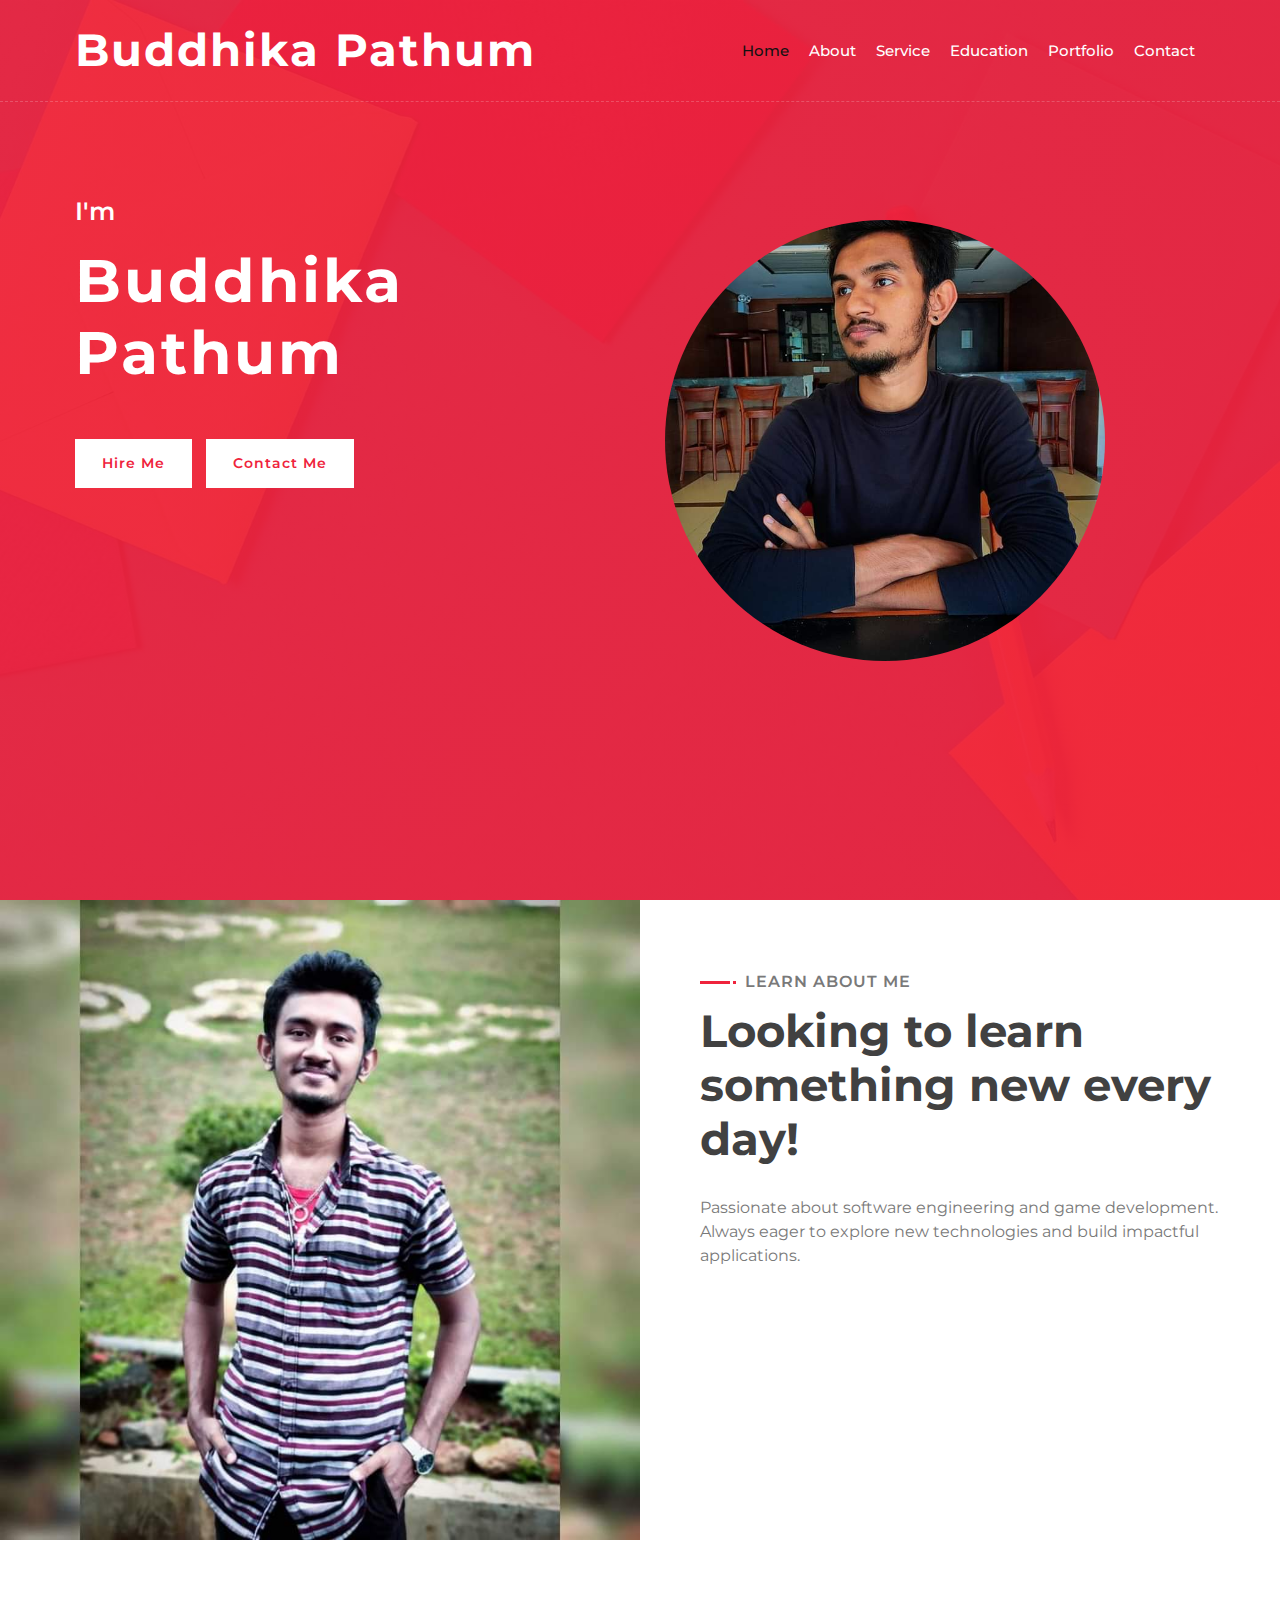
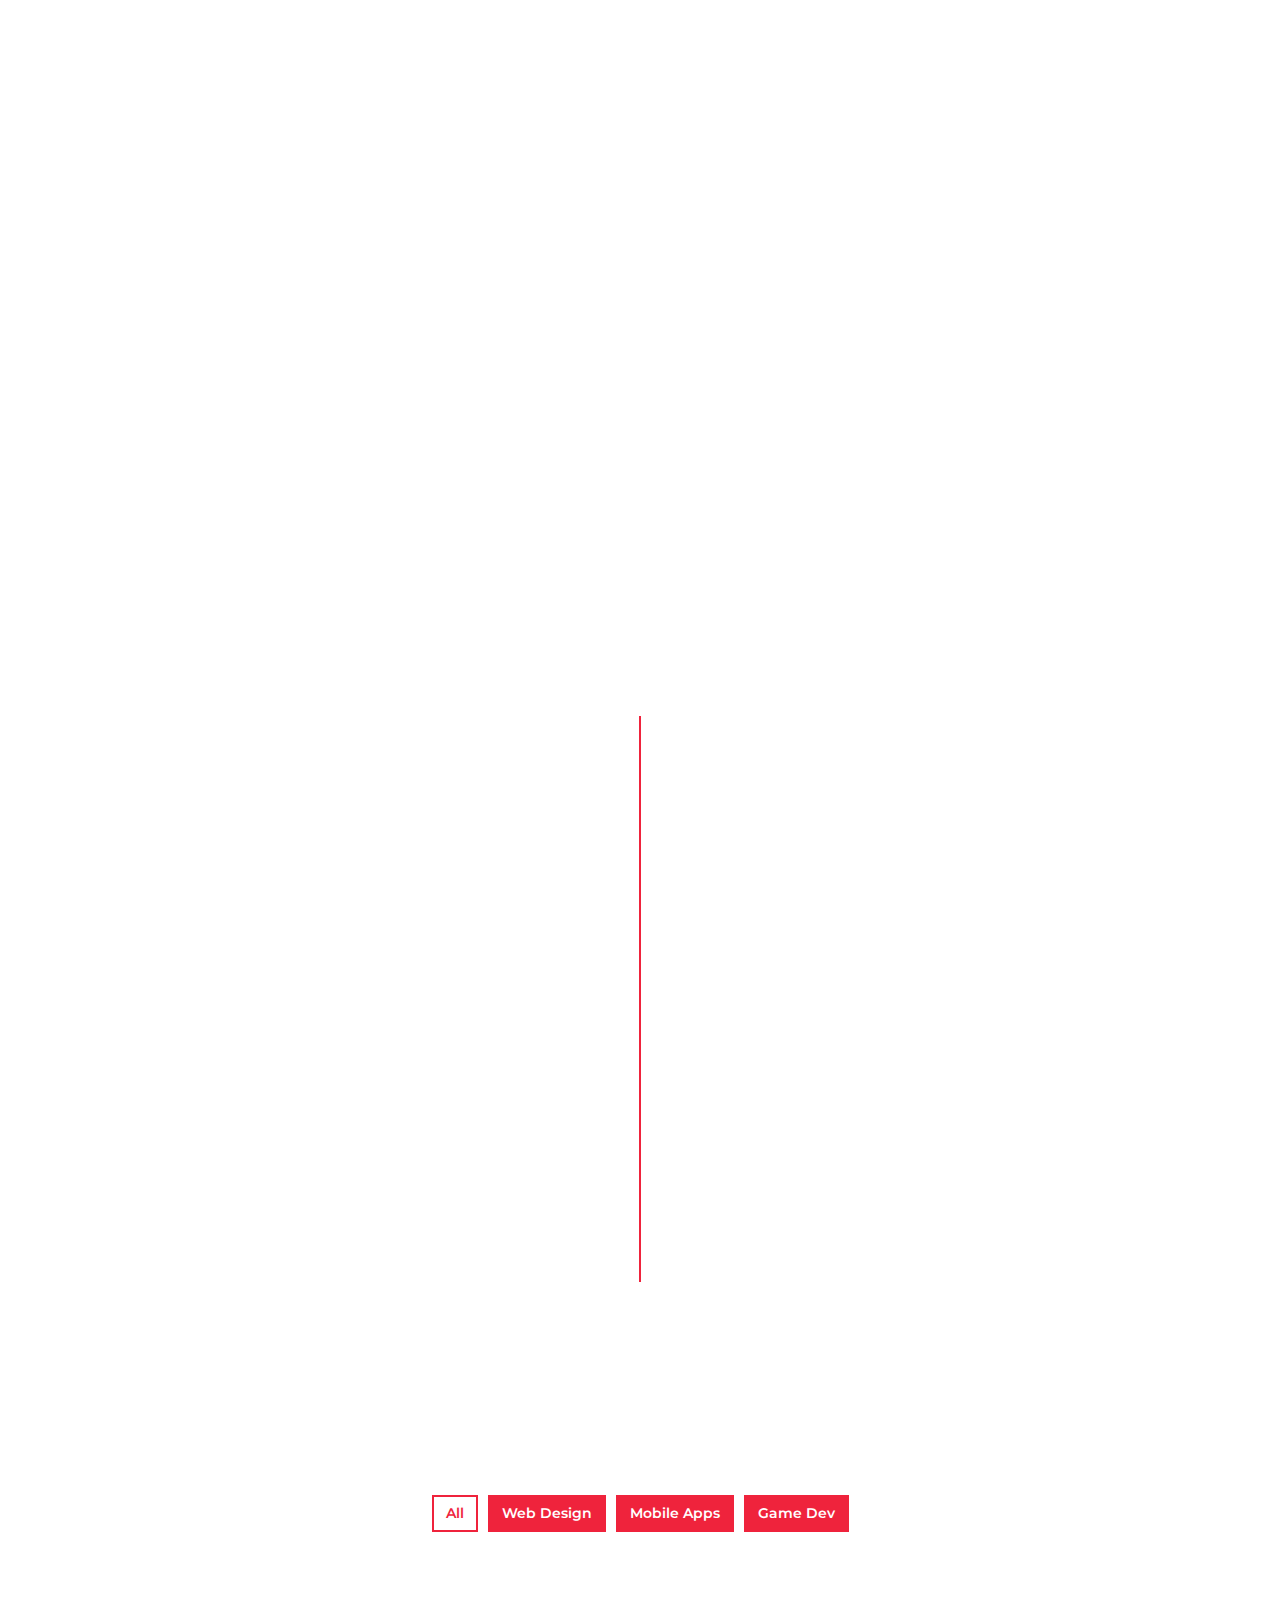
==== commit 509b56c3: "added new portfolio items" ====
--- a/developer-portfolio-template/index.html
+++ b/developer-portfolio-template/index.html
@@ -1,800 +1,418 @@
 <!DOCTYPE html>
 <html lang="en">
-    <head>
-        <meta charset="utf-8">
-        <title>DevFolio - Developer Portfolio Template</title>
-        <meta content="width=device-width, initial-scale=1.0" name="viewport">
-        <meta content="Free Website Template" name="keywords">
-        <meta content="Free Website Template" name="description">
-
-        <!-- Favicon -->
-        <link href="img/favicon.ico" rel="icon">
-
-        <!-- Google Font -->
-        <link href="https://fonts.googleapis.com/css2?family=Montserrat:wght@300;400;500;600;700&display=swap" rel="stylesheet">
-
-        <!-- CSS Libraries -->
-        <link href="https://stackpath.bootstrapcdn.com/bootstrap/4.4.1/css/bootstrap.min.css" rel="stylesheet">
-        <link href="https://cdnjs.cloudflare.com/ajax/libs/font-awesome/5.10.0/css/all.min.css" rel="stylesheet">
-        <link href="lib/animate/animate.min.css" rel="stylesheet">
-        <link href="lib/owlcarousel/assets/owl.carousel.min.css" rel="stylesheet">
-        <link href="lib/lightbox/css/lightbox.min.css" rel="stylesheet">
-
-        <!-- Template Stylesheet -->
-        <link href="css/style.css" rel="stylesheet">
-    </head>
-
-    <body data-spy="scroll" data-target=".navbar" data-offset="51">
-        <!-- Nav Bar Start -->
-        <div class="navbar navbar-expand-lg bg-light navbar-light">
-            <div class="container-fluid">
-                <a href="index.html" class="navbar-brand">Buddhika Pathum</a>
-                <button type="button" class="navbar-toggler" data-toggle="collapse" data-target="#navbarCollapse">
-                    <span class="navbar-toggler-icon"></span>
-                </button>
-
-                <div class="collapse navbar-collapse justify-content-between" id="navbarCollapse">
-                    <div class="navbar-nav ml-auto">
-                        <a href="#home" class="nav-item nav-link active">Home</a>
-                        <a href="#about" class="nav-item nav-link">About</a>
-                        <a href="#service" class="nav-item nav-link">Service</a>
-                        <a href="#experience" class="nav-item nav-link">Experience</a>
-                        <a href="#portfolio" class="nav-item nav-link">Portfolio</a>
-                        <a href="#price" class="nav-item nav-link">Price</a>
-                        <a href="#review" class="nav-item nav-link">Review</a>
-                        <a href="#team" class="nav-item nav-link">Team</a>
-                        <a href="#blog" class="nav-item nav-link">Blog</a>
-                        <a href="#contact" class="nav-item nav-link">Contact</a>
-                    </div>
-                </div>
-            </div>
-        </div>
-        <!-- Nav Bar End -->
-
-
-        <!-- Hero Start -->
-        <div class="hero" id="home">
-            <div class="container-fluid">
-                <div class="row align-items-center">
-                    <div class="col-sm-12 col-md-6">
-                        <div class="hero-content">
-                            <div class="hero-text">
-                                <p>I'm</p>
-                                <h1>Buddhika Pathum</h1>
-                                <h2></h2>
-                                <div class="typed-text">Back-End Developer, Web Developer, Game Developer, Apps Designer, Apps Developer</div>
+<head>
+    <meta charset="utf-8">
+    <title>DevFolio - Developer Portfolio Template</title>
+    <meta content="width=device-width, initial-scale=1.0" name="viewport">
+    <meta content="Free Website Template" name="keywords">
+    <meta content="Free Website Template" name="description">
+
+    <!-- Favicon -->
+    <link href="img/favicon.ico" rel="icon">
+    <link rel="apple-touch-icon" sizes="180x180" href="./apple-touch-icon.png">
+    <link rel="icon" type="image/png" sizes="32x32" href="./favicon-32x32.png">
+    <link rel="icon" type="image/png" sizes="16x16" href="./favicon-16x16.png">
+    <link rel="manifest" href="./site.webmanifest">
+
+    <!-- Google Font -->
+    <link href="https://fonts.googleapis.com/css2?family=Montserrat:wght@300;400;500;600;700&display=swap" rel="stylesheet">
+
+    <!-- CSS Libraries -->
+    <link href="https://stackpath.bootstrapcdn.com/bootstrap/4.4.1/css/bootstrap.min.css" rel="stylesheet">
+    <link href="https://cdnjs.cloudflare.com/ajax/libs/font-awesome/5.10.0/css/all.min.css" rel="stylesheet">
+    <link href="lib/animate/animate.min.css" rel="stylesheet">
+    <link href="lib/owlcarousel/assets/owl.carousel.min.css" rel="stylesheet">
+    <link href="lib/lightbox/css/lightbox.min.css" rel="stylesheet">
+
+    <!-- Template Stylesheet -->
+    <link href="css/style.css" rel="stylesheet">
+</head>
+
+<body data-spy="scroll" data-target=".navbar" data-offset="51">
+<!-- Nav Bar Start -->
+<div class="navbar navbar-expand-lg bg-light navbar-light">
+    <div class="container-fluid">
+        <a href="index.html" class="navbar-brand">Buddhika Pathum</a>
+        <button type="button" class="navbar-toggler" data-toggle="collapse" data-target="#navbarCollapse">
+            <span class="navbar-toggler-icon"></span>
+        </button>
+        <div class="collapse navbar-collapse justify-content-between" id="navbarCollapse">
+            <div class="navbar-nav ml-auto">
+                <a href="#home" class="nav-item nav-link active">Home</a>
+                <a href="#about" class="nav-item nav-link">About</a>
+                <a href="#service" class="nav-item nav-link">Service</a>
+                <a href="#experience" class="nav-item nav-link">Education</a>
+                <a href="#portfolio" class="nav-item nav-link">Portfolio</a>
+                <a href="#contact" class="nav-item nav-link">Contact</a>
+            </div>
+        </div>
+    </div>
+</div>
+<!-- Nav Bar End -->
+
+<!-- Hero Start -->
+<div class="hero" id="home">
+    <div class="container-fluid">
+        <div class="row align-items-center">
+            <div class="col-sm-12 col-md-6">
+                <div class="hero-content">
+                    <div class="hero-text">
+                        <p>I'm</p>
+                        <h1>Buddhika Pathum</h1>
+                        <div class="typed-text">Back-End Developer, Web Developer, Game Developer, Apps Designer, Apps Developer</div>
+                    </div>
+                    <div class="hero-btn">
+                        <a class="btn" href="">Hire Me</a>
+                        <a class="btn" href="">Contact Me</a>
+                    </div>
+                </div>
+            </div>
+            <div class="col-sm-12 col-md-6 d-none d-md-block">
+                <div class="hero-image">
+                    <img src="img/hero.jpg" alt="Hero Image">
+                </div>
+            </div>
+        </div>
+    </div>
+</div>
+<!-- Hero End -->
+
+<!-- About Start -->
+<div class="about wow fadeInUp" data-wow-delay="0.1s" id="about">
+    <div class="container-fluid">
+        <div class="row align-items-center">
+            <div class="col-lg-6">
+                <div class="about-img">
+                    <img src="img/about.jpg" alt="Image">
+                </div>
+            </div>
+            <div class="col-lg-6">
+                <div class="about-content">
+                    <div class="section-header text-left">
+                        <p>Learn About Me</p>
+                        <h2>Looking to learn something new every day!</h2>
+                    </div>
+                    <div class="about-text">
+                        <p>Passionate about software engineering and game development. Always eager to explore new technologies and build impactful applications.</p>
+                    </div>
+                    <div class="skills-icons" style="display: flex; flex-wrap: wrap; gap: 15px;">
+                        <div class="skill-icon wow slideInLeft" data-wow-delay="0.2s">
+                            <img src="img/icons/javascript.svg" alt="JavaScript">
+                            <p>JavaScript</p>
+                        </div>
+                        <div class="skill-icon wow slideInLeft" data-wow-delay="0.3s">
+                            <img src="img/icons/react.svg" alt="React & React Native">
+                            <p>React & React Native</p>
+                        </div>
+                        <div class="skill-icon wow slideInLeft" data-wow-delay="0.4s">
+                            <img src="img/icons/typescript.svg" alt="TypeScript">
+                            <p>TypeScript</p>
+                        </div>
+                        <div class="skill-icon wow slideInLeft" data-wow-delay="0.5s">
+                            <img src="img/icons/node.svg" alt="Node.js & Express">
+                            <p>Node.js & Express</p>
+                        </div>
+                        <div class="skill-icon wow slideInLeft" data-wow-delay="0.6s">
+                            <img src="img/icons/mongo.png" alt="MongoDB">
+                            <p>MongoDB</p>
+                        </div>
+                        <div class="skill-icon wow slideInLeft" data-wow-delay="0.7s">
+                            <img src="img/icons/godot.svg" alt="Godot (GDScript)">
+                            <p>Godot (GDScript)</p>
+                        </div>
+                        <div class="skill-icon wow slideInLeft" data-wow-delay="0.8s">
+                            <img src="img/icons/java.svg" alt="Java">
+                            <p>Java</p>
+                        </div>
+                    </div>
+                </div>
+            </div>
+        </div>
+    </div>
+</div>
+<!-- About End -->
+
+<!-- Service Start -->
+<div class="service" id="service">
+    <div class="container">
+        <div class="section-header text-center wow zoomIn" data-wow-delay="0.1s">
+            <p>Here's What I can do</p>
+            <h2>Best Quality Services</h2>
+        </div>
+        <div class="row">
+            <div class="col-lg-6 wow fadeInUp" data-wow-delay="0.0s">
+                <div class="service-item">
+                    <div class="service-icon">
+                        <i class="fa fa-laptop"></i>
+                    </div>
+                    <div class="service-text">
+                        <h3>Web Design</h3>
+                        <p>Lorem ipsum dolor sit amet elit. Phase nec preti mi. Curabi facilis ornare velit non</p>
+                    </div>
+                </div>
+            </div>
+            <div class="col-lg-6 wow fadeInUp" data-wow-delay="0.2s">
+                <div class="service-item">
+                    <div class="service-icon">
+                        <i class="fa fa-laptop-code"></i>
+                    </div>
+                    <div class="service-text">
+                        <h3>Web Development</h3>
+                        <p>Lorem ipsum dolor sit amet elit. Phase nec preti mi. Curabi facilis ornare velit non</p>
+                    </div>
+                </div>
+            </div>
+            <div class="col-lg-6 wow fadeInUp" data-wow-delay="0.4s">
+                <div class="service-item">
+                    <div class="service-icon">
+                        <i class="fab fa-android"></i>
+                    </div>
+                    <div class="service-text">
+                        <h3>Apps Design & Development</h3>
+                        <p>Lorem ipsum dolor sit amet elit. Phase nec preti mi. Curabi facilis ornare velit non</p>
+                    </div>
+                </div>
+            </div>
+            <div class="col-lg-6 wow fadeInUp" data-wow-delay="0.6s">
+                <div class="service-item">
+                    <div class="service-icon">
+                        <i class="fas fa-gamepad"></i>
+                    </div>
+                    <div class="service-text">
+                        <h3>Game Design & Development</h3>
+                        <p>Lorem ipsum dolor sit amet elit. Phase nec preti mi. Curabi facilis ornare velit non</p>
+                    </div>
+                </div>
+            </div>
+        </div>
+    </div>
+</div>
+<!-- Service End -->
+
+<!-- Experience Start -->
+<div class="experience" id="experience">
+    <div class="container">
+        <header class="section-header text-center wow zoomIn" data-wow-delay="0.1s">
+            <p>My Education</p>
+            <h2>Educational Experience</h2>
+        </header>
+        <div class="timeline">
+            <div class="timeline-item left wow slideInLeft" data-wow-delay="0.1s">
+                <div class="timeline-text">
+                    <div class="timeline-date">2023 - Present</div>
+                    <h2>Student</h2>
+                    <h4>IJSE - Institute of Software Engineering</h4>
+                    <p>Lorem ipsum dolor sit amet elit. Aliquam odio dolor, id luctus erat sagittis non. Ut blandit semper pretium.</p>
+                </div>
+            </div>
+            <div class="timeline-item right wow slideInRight" data-wow-delay="0.1s">
+                <div class="timeline-text">
+                    <div class="timeline-date">2020 - 2023</div>
+                    <h2>Diploma Holder</h2>
+                    <h4>Sabaragamuwa University of Sri Lanka</h4>
+                    <p>Lorem ipsum dolor sit amet elit. Aliquam odio dolor, id luctus erat sagittis non. Ut blandit semper pretium.</p>
+                </div>
+            </div>
+            <div class="timeline-item left wow slideInLeft" data-wow-delay="0.1s">
+                <div class="timeline-text">
+                    <div class="timeline-date">2011 - 2019</div>
+                    <h2>Student (G.C.E. O/L and A/L)</h2>
+                    <h4>R/Sivali Central College</h4>
+                    <p>Lorem ipsum dolor sit amet elit. Aliquam odio dolor, id luctus erat sagittis non. Ut blandit semper pretium.</p>
+                </div>
+            </div>
+        </div>
+    </div>
+</div>
+<!-- Experience End -->
+
+<!-- Portfolio Start -->
+<div class="portfolio" id="portfolio">
+    <div class="container">
+        <div class="section-header text-center wow zoomIn" data-wow-delay="0.1s">
+            <p>My Portfolio</p>
+            <h2>My Projects and Assignments</h2>
+        </div>
+        <div class="row">
+        <div class="col-12">
+            <ul id="portfolio-filter">
+                <li data-filter="*" class="filter-active">All</li>
+                <li data-filter=".filter-1">Web Design</li>
+                <li data-filter=".filter-2">Mobile Apps</li>
+                <li data-filter=".filter-3">Game Dev</li>
+            </ul>
+        </div>
+    </div>
+        <div class="row portfolio-container">
+            <div class="col-lg-4 col-md-6 col-sm-12 portfolio-item filter-1 wow fadeInUp" data-wow-delay="0.0s">
+                <div class="portfolio-wrap">
+                    <div class="portfolio-img">
+                        <img src="img/portfolio-1.png" alt="Image">
+                    </div>
+                    <div class="portfolio-text">
+                        <h3>AIML chatbot application</h3>
+                        <a class="btn" href="https://github.com/Dreaca/Zyntech_ChatBot" data-lightbox="portfolio">+</a>
+                    </div>
+                </div>
+            </div>
+            <div class="col-lg-4 col-md-6 col-sm-12 portfolio-item filter-2 wow fadeInUp" data-wow-delay="0.2s">
+                <div class="portfolio-wrap">
+                    <div class="portfolio-img">
+                        <img src="img/portfolio-2.png" alt="Image"  style="!important height: 100px; width: 400px">
+                    </div>
+                    <div class="portfolio-text">
+                        <h3> Vet Clinic software</h3>
+                        <a class="btn" href="https://github.com/Dreaca/PawsitiveCare-Layered" data-lightbox="portfolio">+</a>
+                    </div>
+                </div>
+            </div>
+            <div class="col-lg-4 col-md-6 col-sm-12 portfolio-item filter-3 wow fadeInUp" data-wow-delay="0.4s">
+                <div class="portfolio-wrap">
+                    <div class="portfolio-img">
+                        <img src="img/portfolio-3.png" alt="Image">
+                    </div>
+                    <div class="portfolio-text">
+                        <h3>JavaScript POS system</h3>
+                        <a class="btn" href="https://github.com/Dreaca/POS-ASSIGNMENT" data-lightbox="portfolio">+</a>
+                    </div>
+                </div>
+            </div>
+            <div class="col-lg-4 col-md-6 col-sm-12 portfolio-item filter-1 wow fadeInUp" data-wow-delay="0.6s">
+                <div class="portfolio-wrap">
+                    <div class="portfolio-img">
+                        <img src="img/portfolio-4.png" alt="Image">
+                    </div>
+                    <div class="portfolio-text">
+                        <h3>Godot engine game</h3>
+                        <a class="btn" href="https://github.com/Dreaca/Godot_practisehttps://github.com/Dreaca/Godot_practise" data-lightbox="portfolio">+</a>
+                    </div>
+                </div>
+            </div>
+            <div class="col-lg-4 col-md-6 col-sm-12 portfolio-item filter-2 wow fadeInUp" data-wow-delay="0.8s">
+                <div class="portfolio-wrap">
+                    <div class="portfolio-img">
+                        <img src="img/portfolio-5.png" alt="Image">
+                    </div>
+                    <div class="portfolio-text">
+                        <h3>My old portfolio</h3>
+                        <a class="btn" href="https://dreaca.github.io/Portfolio2.0/" data-lightbox="portfolio">+</a>
+                    </div>
+                </div>
+            </div>
+            <div class="col-lg-4 col-md-6 col-sm-12 portfolio-item filter-3 wow fadeInUp" data-wow-delay="1s">
+                <div class="portfolio-wrap">
+                    <div class="portfolio-img">
+                        <img src="img/portfolio-6.jpg" alt="Image">
+                    </div>
+                    <div class="portfolio-text">
+                        <h3>Company Website</h3>
+                        <a class="btn" href="img/portfolio-6.jpg" data-lightbox="portfolio">+</a>
+                    </div>
+                </div>
+            </div>
+            <div class="col-lg-4 col-md-6 col-sm-12 portfolio-item filter-3 wow fadeInUp" data-wow-delay="1s">
+                <div class="portfolio-wrap">
+                    <div class="portfolio-img">
+                        <img src="img/portfolio-6.jpg" alt="Image">
+                    </div>
+                    <div class="portfolio-text">
+                        <h3>Company Website</h3>
+                        <a class="btn" href="img/portfolio-6.jpg" data-lightbox="portfolio">+</a>
+                    </div>
+                </div>
+            </div>
+        </div>
+    </div>
+</div>
+<!-- Portfolio End -->
+
+<!-- Contact Start -->
+<div class="contact wow fadeInUp" data-wow-delay="0.1s" id="contact">
+    <div class="container-fluid">
+        <div class="container">
+            <div class="row align-items-center">
+                <div class="col-md-4"></div>
+                <div class="col-md-8">
+                    <div class="contact-form">
+                        <div id="success"></div>
+                        <form name="sentMessage" id="contactForm" novalidate="novalidate">
+                            <div class="control-group">
+                                <input type="text" class="form-control" id="name" placeholder="Your Name" required="required" data-validation-required-message="Please enter your name" />
+                                <p class="help-block"></p>
                             </div>
-                            <div class="hero-btn">
-                                <a class="btn" href="">Hire Me</a>
-                                <a class="btn" href="">Contact Me</a>
+                            <div class="control-group">
+                                <input type="email" class="form-control" id="email" placeholder="Your Email" required="required" data-validation-required-message="Please enter your email" />
+                                <p class="help-block"></p>
                             </div>
-                        </div>
-                    </div>
-                    <div class="col-sm-12 col-md-6 d-none d-md-block">
-                        <div class="hero-image">
-                            <img src="img/hero.png" alt="Hero Image">
-                        </div>
-                    </div>
-                </div>
-            </div>
-        </div>
-        <!-- Hero End -->
-
-
-        <!-- About Start -->
-        <div class="about wow fadeInUp" data-wow-delay="0.1s" id="about">
-            <div class="container-fluid">
-                <div class="row align-items-center">
-                    <div class="col-lg-6">
-                        <div class="about-img">
-                            <img src="img/about.jpg" alt="Image">
-                        </div>
-                    </div>
-                    <div class="col-lg-6">
-                        <div class="about-content">
-                            <div class="section-header text-left">
-                                <p>Learn About Me</p>
-                                <h2>Looking to learn something new every day!</h2>
+                            <div class="control-group">
+                                <input type="text" class="form-control" id="subject" placeholder="Subject" required="required" data-validation-required-message="Please enter a subject" />
+                                <p class="help-block"></p>
                             </div>
-                            <div class="about-text">
-                                <p>
-                                    Passionate about software engineering and game development. Always eager to explore new technologies and build impactful applications.
-                                </p>
+                            <div class="control-group">
+                                <textarea class="form-control" id="message" placeholder="Message" required="required" data-validation-required-message="Please enter your message"></textarea>
+                                <p class="help-block"></p>
                             </div>
-                            <div class="skills-icons" style="display: flex; flex-wrap: wrap; gap: 15px;">
-                                <div class="skill-icon wow slideInLeft" data-wow-delay="0.2s">
-                                    <img src="img/icons/javascript.svg" alt="JavaScript">
-                                    <p>JavaScript</p>
-                                </div>
-                                <div class="skill-icon wow slideInLeft" data-wow-delay="0.3s">
-                                    <img src="img/icons/react.svg" alt="React & React Native">
-                                    <p>React & React Native</p>
-                                </div>
-                                <div class="skill-icon wow slideInLeft" data-wow-delay="0.4s">
-                                    <img src="img/icons/typescript.svg" alt="TypeScript">
-                                    <p>TypeScript</p>
-                                </div>
-                                <div class="skill-icon wow slideInLeft" data-wow-delay="0.5s">
-                                    <img src="img/icons/node.svg" alt="Node.js & Express">
-                                    <p>Node.js & Express</p>
-                                </div>
-                                <div class="skill-icon wow slideInLeft" data-wow-delay="0.6s">
-                                    <img src="img/icons/mongo.png" alt="MongoDB">
-                                    <p>MongoDB</p>
-                                </div>
-                                <div class="skill-icon wow slideInLeft" data-wow-delay="0.7s">
-                                    <img src="img/icons/godot.svg" alt="Godot (GDScript)">
-                                    <p>Godot (GDScript)</p>
-                                </div>
-                                <div class="skill-icon wow slideInLeft" data-wow-delay="0.8s">
-                                    <img src="img/icons/java.svg" alt="Java">
-                                    <p>Java</p>
-                                </div>
+                            <div>
+                                <button class="btn" type="submit" id="sendMessageButton">Send Message</button>
                             </div>
-                        </div>
-                    </div>
-                </div>
-            </div>
-        </div>
-
-
-        <!-- Service Start -->
-        <div class="service" id="service">
-            <div class="container">
-                <div class="section-header text-center wow zoomIn" data-wow-delay="0.1s">
-                    <p>Here's What I can do</p>
-                    <h2>Best Quality Services</h2>
-                </div>
-                <div class="row">
-                    <div class="col-lg-6 wow fadeInUp" data-wow-delay="0.0s">
-                        <div class="service-item">
-                            <div class="service-icon">
-                                <i class="fa fa-laptop"></i>
-                            </div>
-                            <div class="service-text">
-                                <h3>Web Design</h3>
-                                <p>
-                                    Lorem ipsum dolor sit amet elit. Phase nec preti mi. Curabi facilis ornare velit non
-                                </p>
-                            </div>
-                        </div>
-                    </div>
-                    <div class="col-lg-6 wow fadeInUp" data-wow-delay="0.2s">
-                        <div class="service-item">
-                            <div class="service-icon">
-                                <i class="fa fa-laptop-code"></i>
-                            </div>
-                            <div class="service-text">
-                                <h3>Web Development</h3>
-                                <p>
-                                    Lorem ipsum dolor sit amet elit. Phase nec preti mi. Curabi facilis ornare velit non
-                                </p>
-                            </div>
-                        </div>
-                    </div>
-                    <div class="col-lg-6 wow fadeInUp" data-wow-delay="0.4s">
-                        <div class="service-item">
-                            <div class="service-icon">
-                                <i class="fab fa-android"></i>
-                            </div>
-                            <div class="service-text">
-                                <h3>Apps Design & Development</h3>
-                                <p>
-                                    Lorem ipsum dolor sit amet elit. Phase nec preti mi. Curabi facilis ornare velit non
-                                </p>
-                            </div>
-                        </div>
-                    </div>
-                    <div class="col-lg-6 wow fadeInUp" data-wow-delay="0.6s">
-                        <div class="service-item">
-                            <div class="service-icon">
-                                <i class="fas fa-gamepad"></i>
-                            </div>
-                            <div class="service-text">
-                                <h3>Game Design & Development</h3>
-                                <p>
-                                    Lorem ipsum dolor sit amet elit. Phase nec preti mi. Curabi facilis ornare velit non
-                                </p>
-                            </div>
-                        </div>
-                    </div>
-                </div>
-            </div>
-        </div>
-        <!-- Service End -->
-        
-        
-         <!-- Experience Start -->
-        <div class="experience" id="experience">
-            <div class="container">
-                <header class="section-header text-center wow zoomIn" data-wow-delay="0.1s">
-                    <p>My Resume</p>
-                    <h2>Working Experience</h2>
-                </header>
-                <div class="timeline">
-                    <div class="timeline-item left wow slideInLeft" data-wow-delay="0.1s">
-                        <div class="timeline-text">
-                            <div class="timeline-date">2045 - 2050</div>
-                            <h2>Web Developer</h2>
-                            <h4>Soft Agency, San Francisco, CA</h4>
-                            <p>
-                                Lorem ipsum dolor sit amet elit. Aliquam odio dolor, id luctus erat sagittis non. Ut blandit semper pretium.
-                            </p>
-                        </div>
-                    </div>
-                    <div class="timeline-item right wow slideInRight" data-wow-delay="0.1s">
-                        <div class="timeline-text">
-                            <div class="timeline-date">2045 - 2050</div>
-                            <h2>Web Developer</h2>
-                            <h4>Soft Agency, San Francisco, CA</h4>
-                            <p>
-                                Lorem ipsum dolor sit amet elit. Aliquam odio dolor, id luctus erat sagittis non. Ut blandit semper pretium.
-                            </p>
-                        </div>
-                    </div>
-                    <div class="timeline-item left wow slideInLeft" data-wow-delay="0.1s">
-                        <div class="timeline-text">
-                            <div class="timeline-date">2045 - 2050</div>
-                            <h2>Web Developer</h2>
-                            <h4>Soft Agency, San Francisco, CA</h4>
-                            <p>
-                                Lorem ipsum dolor sit amet elit. Aliquam odio dolor, id luctus erat sagittis non. Ut blandit semper pretium.
-                            </p>
-                        </div>
-                    </div>
-                    <div class="timeline-item right wow slideInRight" data-wow-delay="0.1s">
-                        <div class="timeline-text">
-                            <div class="timeline-date">2045 - 2050</div>
-                            <h2>Web Developer</h2>
-                            <h4>Soft Agency, San Francisco, CA</h4>
-                            <p>
-                                Lorem ipsum dolor sit amet elit. Aliquam odio dolor, id luctus erat sagittis non. Ut blandit semper pretium.
-                            </p>
-                        </div>
-                    </div>
-                    <div class="timeline-item left wow slideInLeft" data-wow-delay="0.1s">
-                        <div class="timeline-text">
-                            <div class="timeline-date">2045 - 2050</div>
-                            <h2>Web Developer</h2>
-                            <h4>Soft Agency, San Francisco, CA</h4>
-                            <p>
-                                Lorem ipsum dolor sit amet elit. Aliquam odio dolor, id luctus erat sagittis non. Ut blandit semper pretium.
-                            </p>
-                        </div>
-                    </div>
-                    <div class="timeline-item right wow slideInRight" data-wow-delay="0.1s">
-                        <div class="timeline-text">
-                            <div class="timeline-date">2045 - 2050</div>
-                            <h2>Web Developer</h2>
-                            <h4>Soft Agency, San Francisco, CA</h4>
-                            <p>
-                                Lorem ipsum dolor sit amet elit. Aliquam odio dolor, id luctus erat sagittis non. Ut blandit semper pretium.
-                            </p>
-                        </div>
-                    </div>
-                </div>
-            </div>
-        </div>
-        <!-- Job Experience End -->
-        
-        
-        <!-- Banner Start -->
-        <div class="banner wow zoomIn" data-wow-delay="0.1s">
-            <div class="container">
-                <div class="section-header text-center">
-                    <p>Reasonable Price</p>
-                    <h2>Get A <span>Special</span> Price</h2>
-                </div>
-                <div class="container banner-text">
-                    <p>
-                        Lorem ipsum dolor sit amet, consectetur adipiscing elit. Phasellus nec pretium mi. Curabitur facilisis ornare velit non vulputate. Aliquam metus tortor, auctor id gravida condimentum, viverra quis sem. Curabitur non nisl nec nisi scelerisque maximus. 
-                    </p>
-                    <a class="btn">Pricing Plan</a>
-                </div>
-            </div>
-        </div>
-        <!-- Banner End -->
-
-
-        <!-- Portfolio Start -->
-        <div class="portfolio" id="portfolio">
-            <div class="container">
-                <div class="section-header text-center wow zoomIn" data-wow-delay="0.1s">
-                    <p>My Portfolio</p>
-                    <h2>My Excellent Portfolio</h2>
-                </div>
-                <div class="row">
-                    <div class="col-12">
-                        <ul id="portfolio-filter">
-                            <li data-filter="*" class="filter-active">All</li>
-                            <li data-filter=".filter-1">Web Design</li>
-                            <li data-filter=".filter-2">Mobile Apps</li>
-                            <li data-filter=".filter-3">Game Dev</li>
-                        </ul>
-                    </div>
-                </div>
-                <div class="row portfolio-container">
-                    <div class="col-lg-4 col-md-6 col-sm-12 portfolio-item filter-1 wow fadeInUp" data-wow-delay="0.0s">
-                        <div class="portfolio-wrap">
-                            <div class="portfolio-img">
-                                <img src="img/portfolio-1.jpg" alt="Image">
-                            </div>
-                            <div class="portfolio-text">
-                                <h3>eCommerce Website</h3>
-                                <a class="btn" href="img/portfolio-1.jpg" data-lightbox="portfolio">+</a>
-                            </div>
-                        </div>
-                    </div>
-                    <div class="col-lg-4 col-md-6 col-sm-12 portfolio-item filter-2 wow fadeInUp" data-wow-delay="0.2s">
-                        <div class="portfolio-wrap">
-                            <div class="portfolio-img">
-                                <img src="img/portfolio-2.jpg" alt="Image">
-                            </div>
-                            <div class="portfolio-text">
-                                <h3>Product Landing Page</h3>
-                                <a class="btn" href="img/portfolio-2.jpg" data-lightbox="portfolio">+</a>
-                            </div>
-                        </div>
-                    </div>
-                    <div class="col-lg-4 col-md-6 col-sm-12 portfolio-item filter-3 wow fadeInUp" data-wow-delay="0.4s">
-                        <div class="portfolio-wrap">
-                            <div class="portfolio-img">
-                                <img src="img/portfolio-3.jpg" alt="Image">
-                            </div>
-                            <div class="portfolio-text">
-                                <h3>JavaScript quiz game</h3>
-                                <a class="btn" href="img/portfolio-3.jpg" data-lightbox="portfolio">+</a>
-                            </div>
-                        </div>
-                    </div>
-                    <div class="col-lg-4 col-md-6 col-sm-12 portfolio-item filter-1 wow fadeInUp" data-wow-delay="0.6s">
-                        <div class="portfolio-wrap">
-                            <div class="portfolio-img">
-                                <img src="img/portfolio-4.jpg" alt="Image">
-                            </div>
-                            <div class="portfolio-text">
-                                <h3>JavaScript drawing</h3>
-                                <a class="btn" href="img/portfolio-4.jpg" data-lightbox="portfolio">+</a>
-                            </div>
-                        </div>
-                    </div>
-                    <div class="col-lg-4 col-md-6 col-sm-12 portfolio-item filter-2 wow fadeInUp" data-wow-delay="0.8s">
-                        <div class="portfolio-wrap">
-                            <div class="portfolio-img">
-                                <img src="img/portfolio-5.jpg" alt="Image">
-                            </div>
-                            <div class="portfolio-text">
-                                <h3>Social Mobile Apps</h3>
-                                <a class="btn" href="img/portfolio-5.jpg" data-lightbox="portfolio">+</a>
-                            </div>
-                        </div>
-                    </div>
-                    <div class="col-lg-4 col-md-6 col-sm-12 portfolio-item filter-3 wow fadeInUp" data-wow-delay="1s">
-                        <div class="portfolio-wrap">
-                            <div class="portfolio-img">
-                                <img src="img/portfolio-6.jpg" alt="Image">
-                            </div>
-                            <div class="portfolio-text">
-                                <h3>Company Website</h3>
-                                <a class="btn" href="img/portfolio-6.jpg" data-lightbox="portfolio">+</a>
-                            </div>
-                        </div>
-                    </div>
-                </div>
-            </div>
-        </div>
-        <!-- Portfolio End -->
-        
-        
-        <!-- Banner Start -->
-        <div class="banner wow zoomIn" data-wow-delay="0.1s">
-            <div class="container">
-                <div class="section-header text-center">
-                    <p>Awesome Discount</p>
-                    <h2>Get <span>30%</span> Discount</h2>
-                </div>
-                <div class="container banner-text">
-                    <p>
-                        Lorem ipsum dolor sit amet, consectetur adipiscing elit. Phasellus nec pretium mi. Curabitur facilisis ornare velit non vulputate. Aliquam metus tortor, auctor id gravida condimentum, viverra quis sem. Curabitur non nisl nec nisi scelerisque maximus. 
-                    </p>
-                    <a class="btn">Order Now</a>
-                </div>
-            </div>
-        </div>
-        <!-- Banner End -->
-        
-        
-        <!-- Price Start -->
-        <div class="price" id="price">
-            <div class="container">
-                <div class="section-header text-center wow zoomIn" data-wow-delay="0.1s">
-                    <p>Pricing Plan</p>
-                    <h2>Affordable Price</h2>
-                </div>
-                <div class="row">
-                    <div class="col-md-4 wow fadeInUp" data-wow-delay="0.5s">
-                        <div class="price-item">
-                            <div class="price-header">
-                                <div class="price-title">
-                                    <h2>Basic</h2>
-                                </div>
-                                <div class="price-prices">
-                                    <h2><small>$</small>49<span>/ mo</span></h2>
-                                </div>
-                            </div>
-                            <div class="price-body">
-                                <div class="price-description">
-                                    <ul>
-                                        <li>Bootstrap 4</li>
-                                        <li>Font Awesome 5</li>
-                                        <li>Responsive Design</li>
-                                        <li>Browser Compatibility</li>
-                                        <li>Easy To Use</li>
-                                    </ul>
-                                </div>
-                            </div>
-                            <div class="price-footer">
-                                <div class="price-action">
-                                    <a class="btn" href="">Order Now</a>
-                                </div>
-                            </div>
-                        </div>
-                    </div>
-                    <div class="col-md-4 wow fadeInUp" data-wow-delay="0.0s">
-                        <div class="price-item featured-item">
-                            <div class="price-header">
-                                <div class="price-title">
-                                    <h2>Standard</h2>
-                                </div>
-                                <div class="price-prices">
-                                    <h2><small>$</small>99<span>/ mo</span></h2>
-                                </div>
-                            </div>
-                            <div class="price-body">
-                                <div class="price-description">
-                                    <ul>
-                                        <li>Bootstrap 4</li>
-                                        <li>Font Awesome 5</li>
-                                        <li>Responsive Design</li>
-                                        <li>Browser Compatibility</li>
-                                        <li>Easy To Use</li>
-                                    </ul>
-                                </div>
-                            </div>
-                            <div class="price-footer">
-                                <div class="price-action">
-                                    <a class="btn" href="">Order Now</a>
-                                </div>
-                            </div>
-                        </div>
-                    </div>
-                    <div class="col-md-4 wow fadeInUp" data-wow-delay="0.5s">
-                        <div class="price-item">
-                            <div class="price-header">
-                                <div class="price-title">
-                                    <h2>Premium</h2>
-                                </div>
-                                <div class="price-prices">
-                                    <h2><small>$</small>149<span>/ mo</span></h2>
-                                </div>
-                            </div>
-                            <div class="price-body">
-                                <div class="price-description">
-                                    <ul>
-                                        <li>Bootstrap 4</li>
-                                        <li>Font Awesome 5</li>
-                                        <li>Responsive Design</li>
-                                        <li>Browser Compatibility</li>
-                                        <li>Easy To Use</li>
-                                    </ul>
-                                </div>
-                            </div>
-                            <div class="price-footer">
-                                <div class="price-action">
-                                    <a class="btn" href="">Order Now</a>
-                                </div>
-                            </div>
-                        </div>
-                    </div>
-                </div>
-            </div>
-        </div>
-        <!-- Price End -->
-        
-        
-        <!-- Testimonial Start -->
-        <div class="testimonial wow fadeInUp" data-wow-delay="0.1s" id="review">
-            <div class="container">
-                <div class="testimonial-icon">
-                    <i class="fa fa-quote-left"></i>
-                </div>
-                <div class="owl-carousel testimonials-carousel">
-                    <div class="testimonial-item">
-                        <div class="testimonial-img">
-                            <img src="img/testimonial-1.jpg" alt="Image">
-                        </div>
-                        <div class="testimonial-text">
-                            <p>
-                                Lorem ipsum dolor sit amet consec adipis elit. Etiam accums lacus eget velit tincid, quis suscip justo dictum. Lorem ipsum dolor sit amet consec adipis elit.
-                            </p>
-                            <h3>Customer Name</h3>
-                            <h4>Profession</h4>
-                        </div>
-                    </div>
-                    <div class="testimonial-item">
-                        <div class="testimonial-img">
-                            <img src="img/testimonial-2.jpg" alt="Image">
-                        </div>
-                        <div class="testimonial-text">
-                            <p>
-                                Lorem ipsum dolor sit amet consec adipis elit. Etiam accums lacus eget velit tincid, quis suscip justo dictum. Lorem ipsum dolor sit amet consec adipis elit.
-                            </p>
-                            <h3>Customer Name</h3>
-                            <h4>Profession</h4>
-                        </div>
-                    </div>
-                    <div class="testimonial-item">
-                        <div class="testimonial-img">
-                            <img src="img/testimonial-3.jpg" alt="Image">
-                        </div>
-                        <div class="testimonial-text">
-                            <p>
-                                Lorem ipsum dolor sit amet consec adipis elit. Etiam accums lacus eget velit tincid, quis suscip justo dictum. Lorem ipsum dolor sit amet consec adipis elit.
-                            </p>
-                            <h3>Customer Name</h3>
-                            <h4>Profession</h4>
-                        </div>
-                    </div>
-                </div>
-            </div>
-        </div>
-        <!-- Testimonial End -->
-
-
-        <!-- Team Start -->
-        <div class="team" id="team">
-            <div class="container">
-                <div class="section-header text-center wow zoomIn" data-wow-delay="0.1s">
-                    <p>My Team</p>
-                    <h2>Expert Team Members</h2>
-                </div>
-                <div class="row">
-                    <div class="col-lg-6 wow fadeInUp" data-wow-delay="0.0s">
-                        <div class="team-item">
-                            <div class="team-img">
-                                <img src="img/team-1.jpg" alt="Image">
-                            </div>
-                            <div class="team-text">
-                                <h2>Mollie Ross</h2>
-                                <h4>Web Designer</h4>
-                                <p>
-                                    Lorem ipsum dolor sit amet consec adipis elit. Etiam accum lacus
-                                </p>
-                                <div class="team-social">
-                                    <a class="btn" href=""><i class="fab fa-twitter"></i></a>
-                                    <a class="btn" href=""><i class="fab fa-facebook-f"></i></a>
-                                    <a class="btn" href=""><i class="fab fa-linkedin-in"></i></a>
-                                    <a class="btn" href=""><i class="fab fa-instagram"></i></a>
-                                </div>
-                            </div>
-                        </div>
-                    </div>
-                    <div class="col-lg-6 wow fadeInUp" data-wow-delay="0.2s">
-                        <div class="team-item">
-                            <div class="team-img">
-                                <img src="img/team-2.jpg" alt="Image">
-                            </div>
-                            <div class="team-text">
-                                <h2>Dylan Adams</h2>
-                                <h4>Web Developer</h4>
-                                <p>
-                                    Lorem ipsum dolor sit amet consec adipis elit. Etiam accum lacus
-                                </p>
-                                <div class="team-social">
-                                    <a class="btn" href=""><i class="fab fa-twitter"></i></a>
-                                    <a class="btn" href=""><i class="fab fa-facebook-f"></i></a>
-                                    <a class="btn" href=""><i class="fab fa-linkedin-in"></i></a>
-                                    <a class="btn" href=""><i class="fab fa-instagram"></i></a>
-                                </div>
-                            </div>
-                        </div>
-                    </div>
-                    <div class="col-lg-6 wow fadeInUp" data-wow-delay="0.4s">
-                        <div class="team-item">
-                            <div class="team-img">
-                                <img src="img/team-3.jpg" alt="Image">
-                            </div>
-                            <div class="team-text">
-                                <h2>Jennifer Page</h2>
-                                <h4>Apps Designer</h4>
-                                <p>
-                                    Lorem ipsum dolor sit amet consec adipis elit. Etiam accum lacus
-                                </p>
-                                <div class="team-social">
-                                    <a class="btn" href=""><i class="fab fa-twitter"></i></a>
-                                    <a class="btn" href=""><i class="fab fa-facebook-f"></i></a>
-                                    <a class="btn" href=""><i class="fab fa-linkedin-in"></i></a>
-                                    <a class="btn" href=""><i class="fab fa-instagram"></i></a>
-                                </div>
-                            </div>
-                        </div>
-                    </div>
-                    <div class="col-lg-6 wow fadeInUp" data-wow-delay="0.6s">
-                        <div class="team-item">
-                            <div class="team-img">
-                                <img src="img/team-4.jpg" alt="Image">
-                            </div>
-                            <div class="team-text">
-                                <h2>Josh Dunn</h2>
-                                <h4>Apps Developer</h4>
-                                <p>
-                                    Lorem ipsum dolor sit amet consec adipis elit. Etiam accum lacus
-                                </p>
-                                <div class="team-social">
-                                    <a class="btn" href=""><i class="fab fa-twitter"></i></a>
-                                    <a class="btn" href=""><i class="fab fa-facebook-f"></i></a>
-                                    <a class="btn" href=""><i class="fab fa-linkedin-in"></i></a>
-                                    <a class="btn" href=""><i class="fab fa-instagram"></i></a>
-                                </div>
-                            </div>
-                        </div>
-                    </div>
-                </div>
-            </div>
-        </div>
-        <!-- Team End -->
-        
-        
-        <!-- Contact Start -->
-        <div class="contact wow fadeInUp" data-wow-delay="0.1s" id="contact">
-            <div class="container-fluid">
-                <div class="container">
-                    <div class="row align-items-center">
-                        <div class="col-md-4"></div>
-                        <div class="col-md-8">
-                            <div class="contact-form">
-                                <div id="success"></div>
-                                <form name="sentMessage" id="contactForm" novalidate="novalidate">
-                                    <div class="control-group">
-                                        <input type="text" class="form-control" id="name" placeholder="Your Name" required="required" data-validation-required-message="Please enter your name" />
-                                        <p class="help-block"></p>
-                                    </div>
-                                    <div class="control-group">
-                                        <input type="email" class="form-control" id="email" placeholder="Your Email" required="required" data-validation-required-message="Please enter your email" />
-                                        <p class="help-block"></p>
-                                    </div>
-                                    <div class="control-group">
-                                        <input type="text" class="form-control" id="subject" placeholder="Subject" required="required" data-validation-required-message="Please enter a subject" />
-                                        <p class="help-block"></p>
-                                    </div>
-                                    <div class="control-group">
-                                        <textarea class="form-control" id="message" placeholder="Message" required="required" data-validation-required-message="Please enter your message"></textarea>
-                                        <p class="help-block"></p>
-                                    </div>
-                                    <div>
-                                        <button class="btn" type="submit" id="sendMessageButton">Send Message</button>
-                                    </div>
-                                </form>
-                            </div>
-                        </div>
-                    </div>
-                </div>
-            </div>
-        </div>
-        <!-- Contact End -->
-
-
-        <!-- Blog Start -->
-        <div class="blog" id="blog">
-            <div class="container">
-                <div class="section-header text-center wow zoomIn" data-wow-delay="0.1s">
-                    <p>From Blog</p>
-                    <h2>Latest Articles</h2>
-                </div>
-                <div class="row">
-                    <div class="col-lg-6">
-                        <div class="blog-item wow fadeInUp" data-wow-delay="0.1s">
-                            <div class="blog-img">
-                                <img src="img/blog-1.jpg" alt="Blog">
-                            </div>
-                            <div class="blog-text">
-                                <h2>Lorem ipsum dolor sit amet</h2>
-                                <div class="blog-meta">
-                                    <p><i class="far fa-user"></i>Admin</p>
-                                    <p><i class="far fa-list-alt"></i>Web Design</p>
-                                    <p><i class="far fa-calendar-alt"></i>01-Jan-2045</p>
-                                    <p><i class="far fa-comments"></i>5</p>
-                                </div>
-                                <p>
-                                    Lorem ipsum dolor sit amet elit. Nullam commodo mattis mi. Nullam eu erat lectus. Proin viverra risus vitae luctus. Proin ut ante, vitae sapien. Fusce sem ac erat rhoncus, ornare mattis nisl massa et eros vitae pulvin
-                                </p>
-                                <a class="btn" href="">Read More <i class="fa fa-angle-right"></i></a>
-                            </div>
-                        </div>
-                    </div>
-                    <div class="col-lg-6">
-                        <div class="blog-item wow fadeInUp" data-wow-delay="0.3s">
-                            <div class="blog-img">
-                                <img src="img/blog-2.jpg" alt="Blog">
-                            </div>
-                            <div class="blog-text">
-                                <h2>Lorem ipsum dolor sit amet</h2>
-                                <div class="blog-meta">
-                                    <p><i class="far fa-user"></i>Admin</p>
-                                    <p><i class="far fa-list-alt"></i>Apps Design</p>
-                                    <p><i class="far fa-calendar-alt"></i>01-Jan-2045</p>
-                                    <p><i class="far fa-comments"></i>10</p>
-                                </div>
-                                <p>
-                                    Lorem ipsum dolor sit amet elit. Nullam commodo mattis mi. Nullam eu erat lectus. Proin viverra risus vitae luctus. Proin ut ante, vitae sapien. Fusce sem ac erat rhoncus, ornare mattis nisl massa et eros vitae pulvin
-                                </p>
-                                <a class="btn" href="">Read More <i class="fa fa-angle-right"></i></a>
-                            </div>
-                        </div>
-                    </div>
-                </div>
-            </div>
-        </div>
-        <!-- Blog End -->
-
-
-        <!-- Footer Start -->
-        <div class="footer wow fadeIn" data-wow-delay="0.3s">
-            <div class="container-fluid">
-                <div class="container">
-                    <div class="footer-info">
-                        <h2>Kate Winslet</h2>
-                        <h3>123 Street, New York, USA</h3>
-                        <div class="footer-menu">
-                            <p>+012 345 67890</p>
-                            <p>info@example.com</p>
-                        </div>
-                        <div class="footer-social">
-                            <a href=""><i class="fab fa-twitter"></i></a>
-                            <a href=""><i class="fab fa-facebook-f"></i></a>
-                            <a href=""><i class="fab fa-youtube"></i></a>
-                            <a href=""><i class="fab fa-instagram"></i></a>
-                            <a href=""><i class="fab fa-linkedin-in"></i></a>
-                        </div>
-                    </div>
-                </div>
-                <div class="container copyright">
-                    <p>&copy; <a href="#">Your Site Name</a>, All Right Reserved | 
-					
-					<!--/*** This template is free as long as you keep the footer author’s credit link/attribution link/backlink. If you'd like to use the template without the footer author’s credit link/attribution link/backlink, you can purchase the Credit Removal License from "https://htmlcodex.com/credit-removal". Thank you for your support. ***/-->
-                    Designed By <a href="https://htmlcodex.com">HTML Codex</a></p>
-                </div>
-            </div>
-        </div>
-        <!-- Footer End -->
-        
-        
-        <!-- Back to top button -->
-        <a href="#" class="btn back-to-top"><i class="fa fa-chevron-up"></i></a>
-        
-        
-        <!-- Pre Loader -->
-        <div id="loader" class="show">
-            <div class="loader"></div>
-        </div>
-
-        
-        <!-- JavaScript Libraries -->
-        <script src="https://code.jquery.com/jquery-3.4.1.min.js"></script>
-        <script src="https://stackpath.bootstrapcdn.com/bootstrap/4.4.1/js/bootstrap.bundle.min.js"></script>
-        <script src="lib/easing/easing.min.js"></script>
-        <script src="lib/wow/wow.min.js"></script>
-        <script src="lib/waypoints/waypoints.min.js"></script>
-        <script src="lib/typed/typed.min.js"></script>
-        <script src="lib/owlcarousel/owl.carousel.min.js"></script>
-        <script src="lib/isotope/isotope.pkgd.min.js"></script>
-        <script src="lib/lightbox/js/lightbox.min.js"></script>
-        
-        <!-- Contact Javascript File -->
-        <script src="mail/jqBootstrapValidation.min.js"></script>
-        <script src="mail/contact.js"></script>
-
-        <!-- Template Javascript -->
-        <script src="js/main.js"></script>
-    </body>
-</html>
+                        </form>
+                    </div>
+                </div>
+            </div>
+        </div>
+    </div>
+</div>
+<!-- Contact End -->
+
+<!-- Footer Start -->
+<div class="footer wow fadeIn" data-wow-delay="0.3s">
+    <div class="container-fluid">
+        <div class="container">
+            <div class="footer-info">
+                <h2>Buddhika Pathum</h2>
+                <h3>123 Street, New York, USA</h3>
+                <div class="footer-menu">
+                    <p>+012 345 67890</p>
+                    <p>info@example.com</p>
+                </div>
+                <div class="footer-social">
+                    <a href=""><i class="fab fa-twitter"></i></a>
+                    <a href=""><i class="fab fa-facebook-f"></i></a>
+                    <a href=""><i class="fab fa-youtube"></i></a>
+                    <a href=""><i class="fab fa-instagram"></i></a>
+                    <a href=""><i class="fab fa-linkedin-in"></i></a>
+                </div>
+            </div>
+        </div>
+        <div class="container copyright">
+            <p>&copy; <a href="#">Your Site Name</a>, All Right Reserved | Designed By <a href="https://htmlcodex.com">HTML Codex</a></p>
+        </div>
+    </div>
+</div>
+<!-- Footer End -->
+
+<!-- Back to top button -->
+<a href="#" class="btn back-to-top"><i class="fa fa-chevron-up"></i></a>
+
+<!-- Pre Loader -->
+<div id="loader" class="show">
+    <div class="loader"></div>
+</div>
+
+<!-- JavaScript Libraries -->
+<script src="https://code.jquery.com/jquery-3.4.1.min.js"></script>
+<script src="https://stackpath.bootstrapcdn.com/bootstrap/4.4.1/js/bootstrap.bundle.min.js"></script>
+<script src="lib/easing/easing.min.js"></script>
+<script src="lib/wow/wow.min.js"></script>
+<script src="lib/typed/typed.min.js"></script>
+<script src="lib/owlcarousel/owl.carousel.min.js"></script>
+<script src="lib/lightbox/js/lightbox.min.js"></script>
+
+<!-- Contact Javascript File -->
+<script src="mail/jqBootstrapValidation.min.js"></script>
+<script src="mail/contact.js"></script>
+
+<!-- Template Javascript -->
+<script src="js/main.js"></script>
+</body>
+</html>--- a/developer-portfolio-template/css/style.css
+++ b/developer-portfolio-template/css/style.css
@@ -260,6 +260,8 @@
 }
 
 .hero .hero-image {
+    right:100px;
+    top: 100px;
     position: relative;
     text-align: right;
     padding-right: 75px;
@@ -268,6 +270,7 @@
 .hero .hero-image img {
     max-width: 80%;
     max-height: 80%;
+    border-radius: 100%;
 }
 
 .hero .hero-content {
@@ -853,8 +856,8 @@
 
 .portfolio .portfolio-img img {
     position: relative;
-    width: 100%; 
-    height: 100%; 
+    width: 100%;
+    height: 100%;
     object-fit: cover;
     transform: scale(1.1);
     transition: .5s;
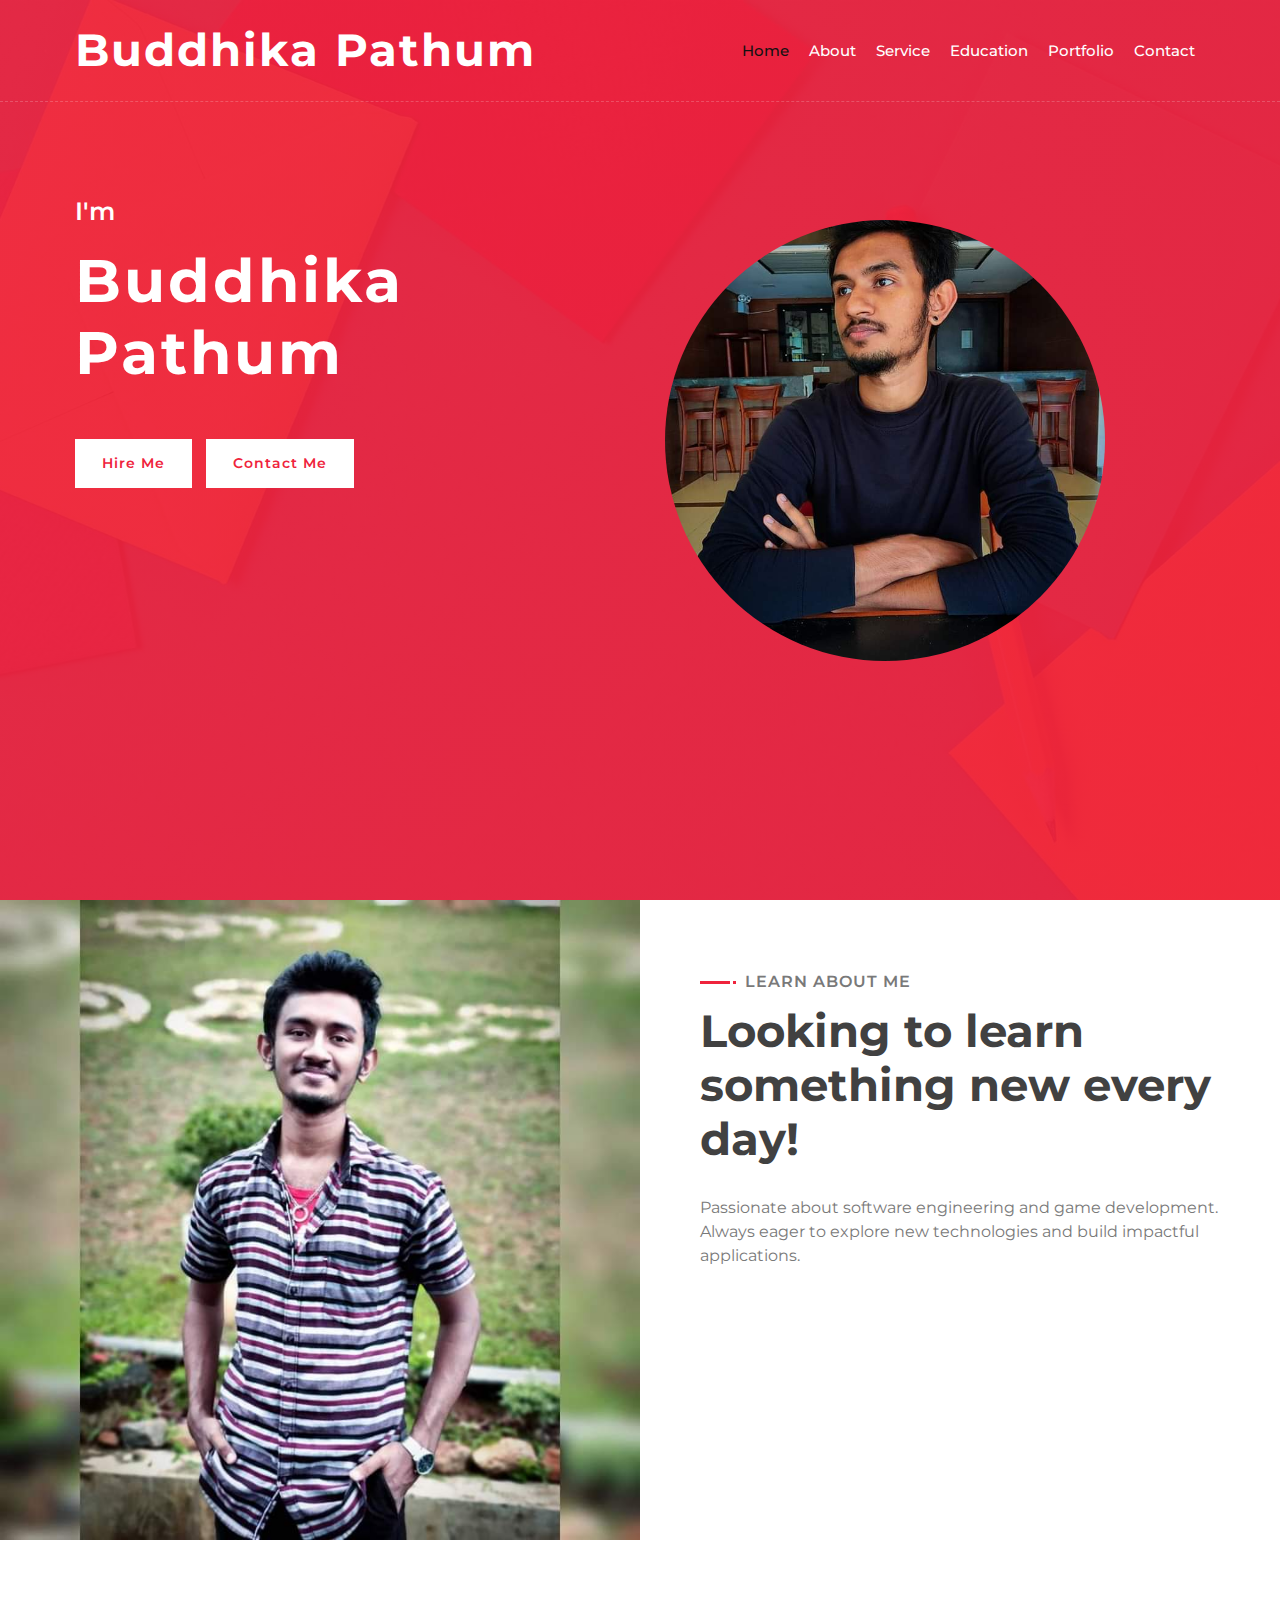
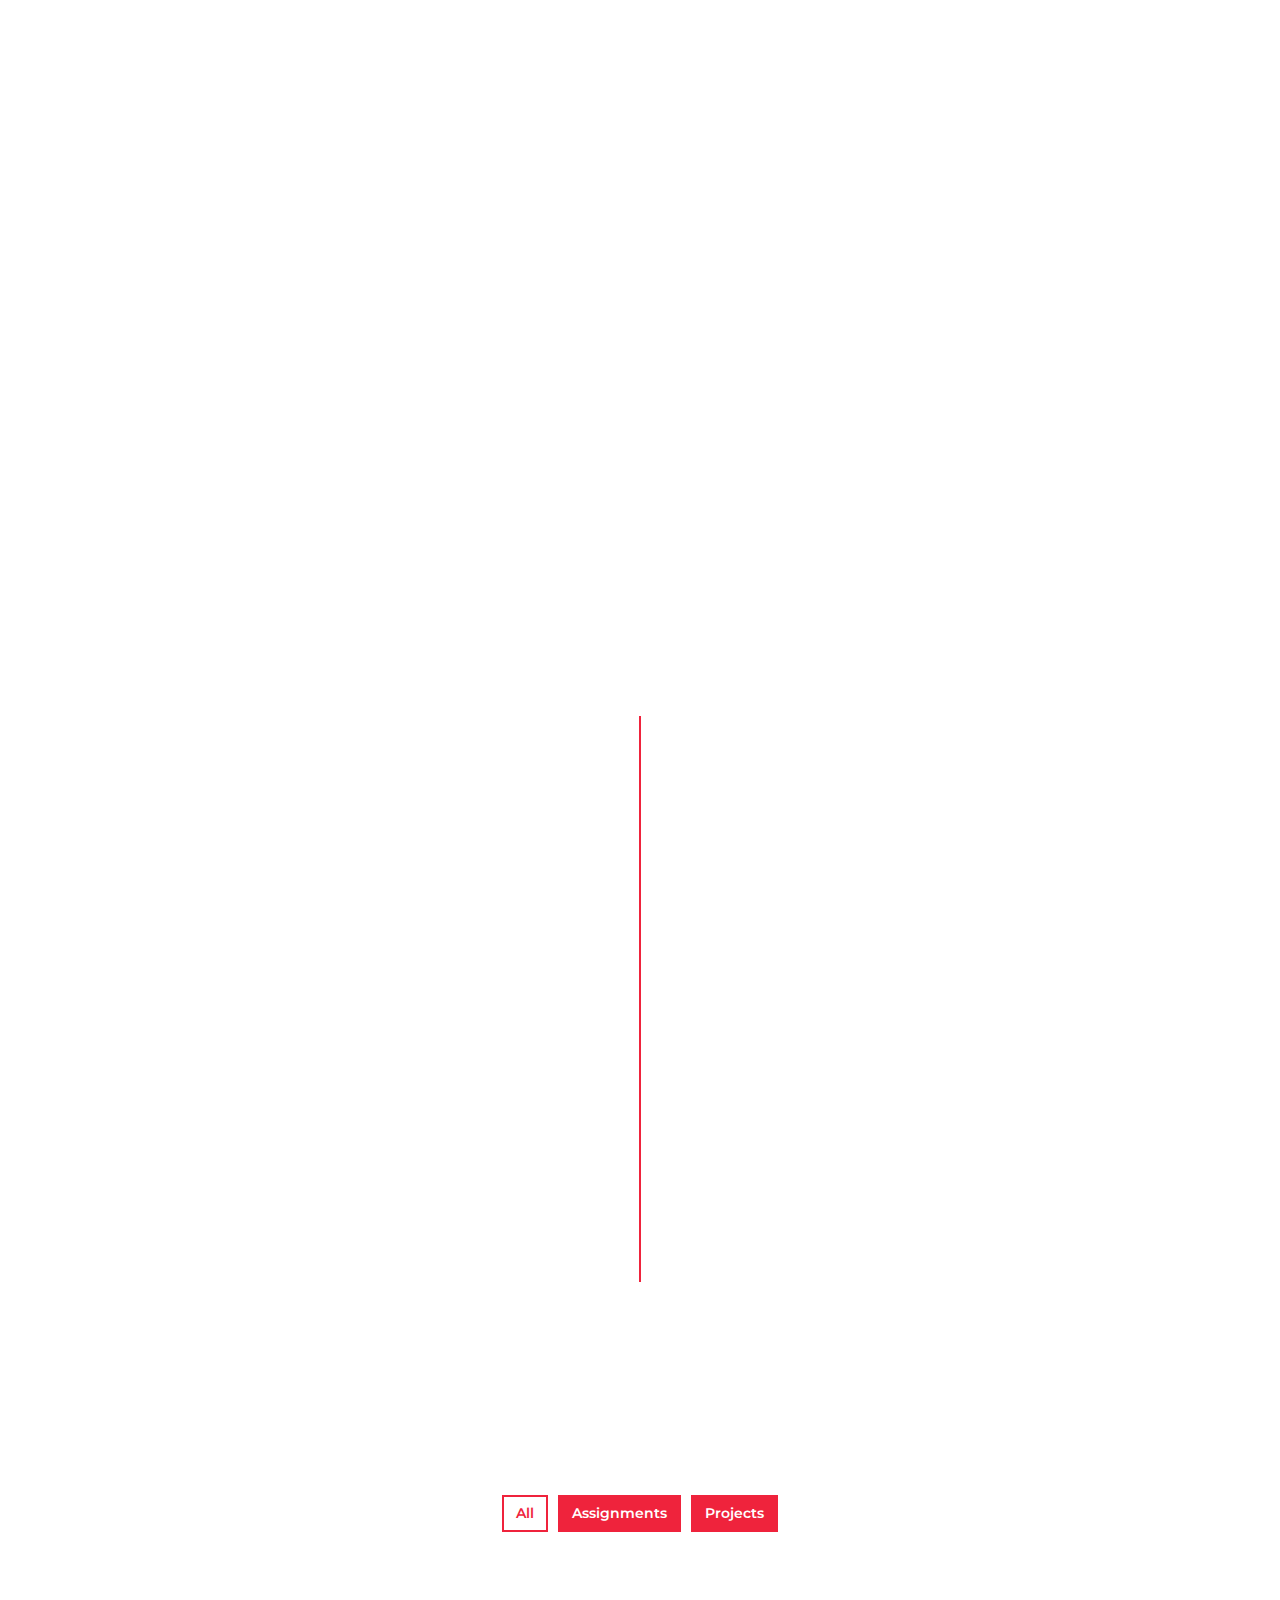
==== commit 7c5f60ea: "fixed the issues in portfolio section" ====
--- a/developer-portfolio-template/index.html
+++ b/developer-portfolio-template/index.html
@@ -237,14 +237,13 @@
         <div class="col-12">
             <ul id="portfolio-filter">
                 <li data-filter="*" class="filter-active">All</li>
-                <li data-filter=".filter-1">Web Design</li>
-                <li data-filter=".filter-2">Mobile Apps</li>
-                <li data-filter=".filter-3">Game Dev</li>
+                <li data-filter=".filter-1">Assignments</li>
+                <li data-filter=".filter-2">Projects</li>
             </ul>
         </div>
     </div>
         <div class="row portfolio-container">
-            <div class="col-lg-4 col-md-6 col-sm-12 portfolio-item filter-1 wow fadeInUp" data-wow-delay="0.0s">
+            <div class="col-lg-4 col-md-6 col-sm-12 portfolio-item filter-2 wow fadeInUp" data-wow-delay="0.0s">
                 <div class="portfolio-wrap">
                     <div class="portfolio-img">
                         <img src="img/portfolio-1.png" alt="Image">
@@ -266,7 +265,7 @@
                     </div>
                 </div>
             </div>
-            <div class="col-lg-4 col-md-6 col-sm-12 portfolio-item filter-3 wow fadeInUp" data-wow-delay="0.4s">
+            <div class="col-lg-4 col-md-6 col-sm-12 portfolio-item filter-2 wow fadeInUp" data-wow-delay="0.4s">
                 <div class="portfolio-wrap">
                     <div class="portfolio-img">
                         <img src="img/portfolio-3.png" alt="Image">
@@ -277,7 +276,7 @@
                     </div>
                 </div>
             </div>
-            <div class="col-lg-4 col-md-6 col-sm-12 portfolio-item filter-1 wow fadeInUp" data-wow-delay="0.6s">
+            <div class="col-lg-4 col-md-6 col-sm-12 portfolio-item filter-2 wow fadeInUp" data-wow-delay="0.6s">
                 <div class="portfolio-wrap">
                     <div class="portfolio-img">
                         <img src="img/portfolio-4.png" alt="Image">
@@ -299,25 +298,25 @@
                     </div>
                 </div>
             </div>
-            <div class="col-lg-4 col-md-6 col-sm-12 portfolio-item filter-3 wow fadeInUp" data-wow-delay="1s">
-                <div class="portfolio-wrap">
-                    <div class="portfolio-img">
-                        <img src="img/portfolio-6.jpg" alt="Image">
+            <div class="col-lg-4 col-md-6 col-sm-12 portfolio-item filter-2 wow fadeInUp" data-wow-delay="1s">
+                <div class="portfolio-wrap">
+                    <div class="portfolio-img">
+                        <img src="img/portfolio-6.png" alt="Image">
+                    </div>
+                    <div class="portfolio-text">
+                        <h3>React Pos Service</h3>
+                        <a class="btn" href="https://github.com/Dreaca/react_assignment" data-lightbox="portfolio">+</a>
+                    </div>
+                </div>
+            </div>
+            <div class="col-lg-4 col-md-6 col-sm-12 portfolio-item filter-2 wow fadeInUp" data-wow-delay="1s">
+                <div class="portfolio-wrap">
+                    <div class="portfolio-img">
+                        <img src="img/portfolio-7.jpg" alt="Image">
                     </div>
                     <div class="portfolio-text">
                         <h3>Company Website</h3>
-                        <a class="btn" href="img/portfolio-6.jpg" data-lightbox="portfolio">+</a>
-                    </div>
-                </div>
-            </div>
-            <div class="col-lg-4 col-md-6 col-sm-12 portfolio-item filter-3 wow fadeInUp" data-wow-delay="1s">
-                <div class="portfolio-wrap">
-                    <div class="portfolio-img">
-                        <img src="img/portfolio-6.jpg" alt="Image">
-                    </div>
-                    <div class="portfolio-text">
-                        <h3>Company Website</h3>
-                        <a class="btn" href="img/portfolio-6.jpg" data-lightbox="portfolio">+</a>
+                        <a class="btn" href="https://github.com/Dreaca/Mobile-Assignment" data-lightbox="portfolio">+</a>
                     </div>
                 </div>
             </div>
@@ -370,10 +369,10 @@
         <div class="container">
             <div class="footer-info">
                 <h2>Buddhika Pathum</h2>
-                <h3>123 Street, New York, USA</h3>
+                <h3>Liayanagewatte, Diwrumpola, Godakawela, Sri Lanka</h3>
                 <div class="footer-menu">
-                    <p>+012 345 67890</p>
-                    <p>info@example.com</p>
+                    <p>+94 71 101 3020</p>
+                    <p>buddhikap.wawulpenage@gmail.com</p>
                 </div>
                 <div class="footer-social">
                     <a href=""><i class="fab fa-twitter"></i></a>
--- a/developer-portfolio-template/css/style.css
+++ b/developer-portfolio-template/css/style.css
@@ -857,7 +857,7 @@
 .portfolio .portfolio-img img {
     position: relative;
     width: 100%;
-    height: 100%;
+    height: 250px;
     object-fit: cover;
     transform: scale(1.1);
     transition: .5s;
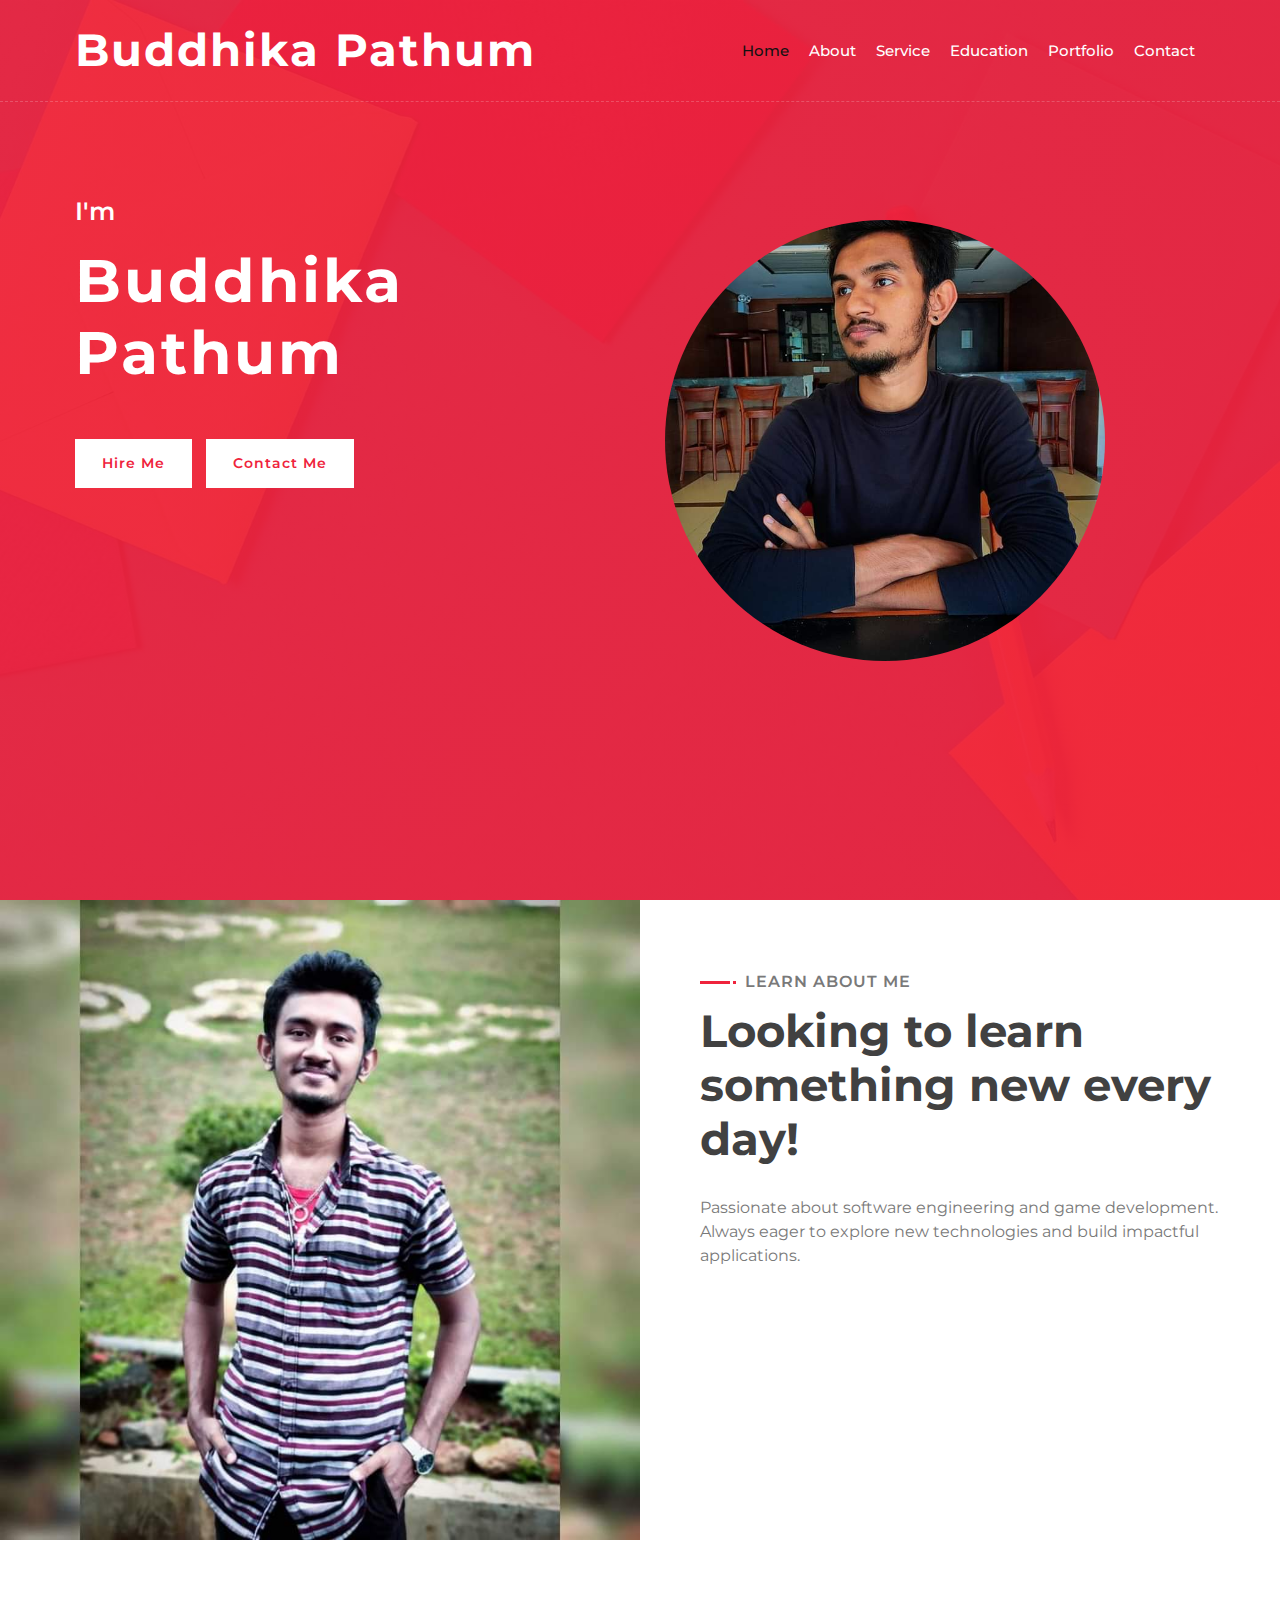
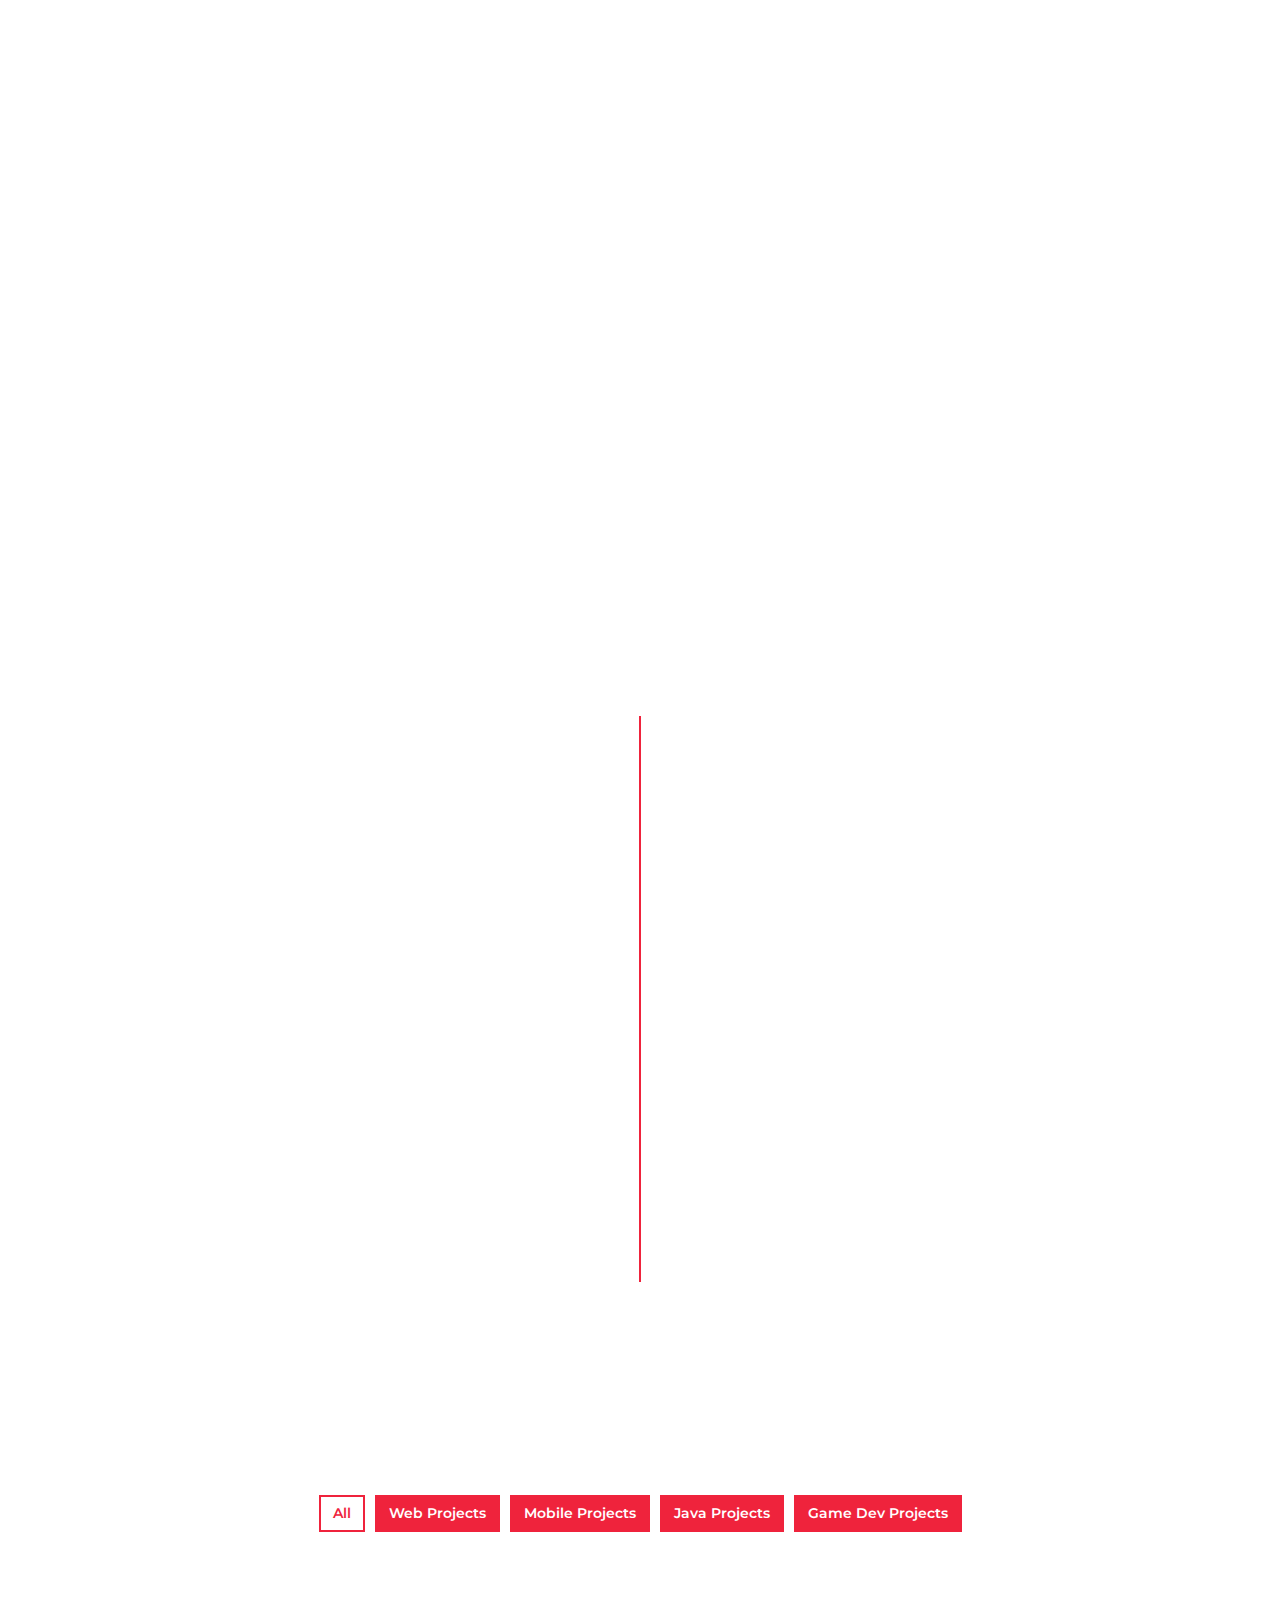
==== commit f7733181: "fixed filter issue" ====
--- a/developer-portfolio-template/index.html
+++ b/developer-portfolio-template/index.html
@@ -230,93 +230,95 @@
 <div class="portfolio" id="portfolio">
     <div class="container">
         <div class="section-header text-center wow zoomIn" data-wow-delay="0.1s">
-            <p>My Portfolio</p>
-            <h2>My Projects and Assignments</h2>
+            <p>Portfolio</p>
+            <h2>My Projects</h2>
         </div>
         <div class="row">
         <div class="col-12">
             <ul id="portfolio-filter">
                 <li data-filter="*" class="filter-active">All</li>
-                <li data-filter=".filter-1">Assignments</li>
-                <li data-filter=".filter-2">Projects</li>
+                <li data-filter=".filter-1">Web Projects</li>
+                <li data-filter=".filter-2">Mobile Projects</li>
+                <li data-filter=".filter-3">Java Projects</li>
+                <li data-filter=".filter-4">Game Dev Projects</li>
             </ul>
         </div>
     </div>
         <div class="row portfolio-container">
-            <div class="col-lg-4 col-md-6 col-sm-12 portfolio-item filter-2 wow fadeInUp" data-wow-delay="0.0s">
+            <div class="col-lg-4 col-md-6 col-sm-12 portfolio-item filter-3 wow fadeInUp" data-wow-delay="0.0s">
                 <div class="portfolio-wrap">
                     <div class="portfolio-img">
                         <img src="img/portfolio-1.png" alt="Image">
                     </div>
                     <div class="portfolio-text">
                         <h3>AIML chatbot application</h3>
-                        <a class="btn" href="https://github.com/Dreaca/Zyntech_ChatBot" data-lightbox="portfolio">+</a>
-                    </div>
-                </div>
-            </div>
-            <div class="col-lg-4 col-md-6 col-sm-12 portfolio-item filter-2 wow fadeInUp" data-wow-delay="0.2s">
+                        <a class="btn" href="https://github.com/Dreaca/Zyntech_ChatBot" >+</a>
+                    </div>
+                </div>
+            </div>
+            <div class="col-lg-4 col-md-6 col-sm-12 portfolio-item filter-1 wow fadeInUp" data-wow-delay="0.2s">
                 <div class="portfolio-wrap">
                     <div class="portfolio-img">
                         <img src="img/portfolio-2.png" alt="Image"  style="!important height: 100px; width: 400px">
                     </div>
                     <div class="portfolio-text">
                         <h3> Vet Clinic software</h3>
-                        <a class="btn" href="https://github.com/Dreaca/PawsitiveCare-Layered" data-lightbox="portfolio">+</a>
-                    </div>
-                </div>
-            </div>
-            <div class="col-lg-4 col-md-6 col-sm-12 portfolio-item filter-2 wow fadeInUp" data-wow-delay="0.4s">
+                        <a class="btn" href="https://github.com/Dreaca/PawsitiveCare-Layered">+</a>
+                    </div>
+                </div>
+            </div>
+            <div class="col-lg-4 col-md-6 col-sm-12 portfolio-item filter-1 wow fadeInUp" data-wow-delay="0.4s">
                 <div class="portfolio-wrap">
                     <div class="portfolio-img">
                         <img src="img/portfolio-3.png" alt="Image">
                     </div>
                     <div class="portfolio-text">
                         <h3>JavaScript POS system</h3>
-                        <a class="btn" href="https://github.com/Dreaca/POS-ASSIGNMENT" data-lightbox="portfolio">+</a>
-                    </div>
-                </div>
-            </div>
-            <div class="col-lg-4 col-md-6 col-sm-12 portfolio-item filter-2 wow fadeInUp" data-wow-delay="0.6s">
+                        <a class="btn" href="https://github.com/Dreaca/POS-ASSIGNMENT">+</a>
+                    </div>
+                </div>
+            </div>
+            <div class="col-lg-4 col-md-6 col-sm-12 portfolio-item filter-4 wow fadeInUp" data-wow-delay="0.6s">
                 <div class="portfolio-wrap">
                     <div class="portfolio-img">
                         <img src="img/portfolio-4.png" alt="Image">
                     </div>
                     <div class="portfolio-text">
                         <h3>Godot engine game</h3>
-                        <a class="btn" href="https://github.com/Dreaca/Godot_practisehttps://github.com/Dreaca/Godot_practise" data-lightbox="portfolio">+</a>
-                    </div>
-                </div>
-            </div>
-            <div class="col-lg-4 col-md-6 col-sm-12 portfolio-item filter-2 wow fadeInUp" data-wow-delay="0.8s">
+                        <a class="btn" href="https://github.com/Dreaca/Godot_practisehttps://github.com/Dreaca/Godot_practise">+</a>
+                    </div>
+                </div>
+            </div>
+            <div class="col-lg-4 col-md-6 col-sm-12 portfolio-item filter-1 wow fadeInUp" data-wow-delay="0.8s">
                 <div class="portfolio-wrap">
                     <div class="portfolio-img">
                         <img src="img/portfolio-5.png" alt="Image">
                     </div>
                     <div class="portfolio-text">
                         <h3>My old portfolio</h3>
-                        <a class="btn" href="https://dreaca.github.io/Portfolio2.0/" data-lightbox="portfolio">+</a>
+                        <a class="btn" href="https://dreaca.github.io/Portfolio2.0/" >+</a>
+                    </div>
+                </div>
+            </div>
+            <div class="col-lg-4 col-md-6 col-sm-12 portfolio-item filter-1 wow fadeInUp" data-wow-delay="1s">
+                <div class="portfolio-wrap">
+                    <div class="portfolio-img">
+                        <img src="img/portfolio-6.png" alt="Image">
+                    </div>
+                    <div class="portfolio-text">
+                        <h3>React Pos Service</h3>
+                        <a class="btn" href="https://github.com/Dreaca/react_assignment" >+</a>
                     </div>
                 </div>
             </div>
             <div class="col-lg-4 col-md-6 col-sm-12 portfolio-item filter-2 wow fadeInUp" data-wow-delay="1s">
                 <div class="portfolio-wrap">
                     <div class="portfolio-img">
-                        <img src="img/portfolio-6.png" alt="Image">
-                    </div>
-                    <div class="portfolio-text">
-                        <h3>React Pos Service</h3>
-                        <a class="btn" href="https://github.com/Dreaca/react_assignment" data-lightbox="portfolio">+</a>
-                    </div>
-                </div>
-            </div>
-            <div class="col-lg-4 col-md-6 col-sm-12 portfolio-item filter-2 wow fadeInUp" data-wow-delay="1s">
-                <div class="portfolio-wrap">
-                    <div class="portfolio-img">
                         <img src="img/portfolio-7.jpg" alt="Image">
                     </div>
                     <div class="portfolio-text">
-                        <h3>Company Website</h3>
-                        <a class="btn" href="https://github.com/Dreaca/Mobile-Assignment" data-lightbox="portfolio">+</a>
+                        <h3>React Native App</h3>
+                        <a class="btn" href="https://github.com/Dreaca/Mobile-Assignment">+</a>
                     </div>
                 </div>
             </div>
@@ -403,8 +405,10 @@
 <script src="https://stackpath.bootstrapcdn.com/bootstrap/4.4.1/js/bootstrap.bundle.min.js"></script>
 <script src="lib/easing/easing.min.js"></script>
 <script src="lib/wow/wow.min.js"></script>
+<script src="lib/waypoints/waypoints.min.js"></script>
 <script src="lib/typed/typed.min.js"></script>
 <script src="lib/owlcarousel/owl.carousel.min.js"></script>
+<script src="lib/isotope/isotope.pkgd.min.js"></script>
 <script src="lib/lightbox/js/lightbox.min.js"></script>
 
 <!-- Contact Javascript File -->
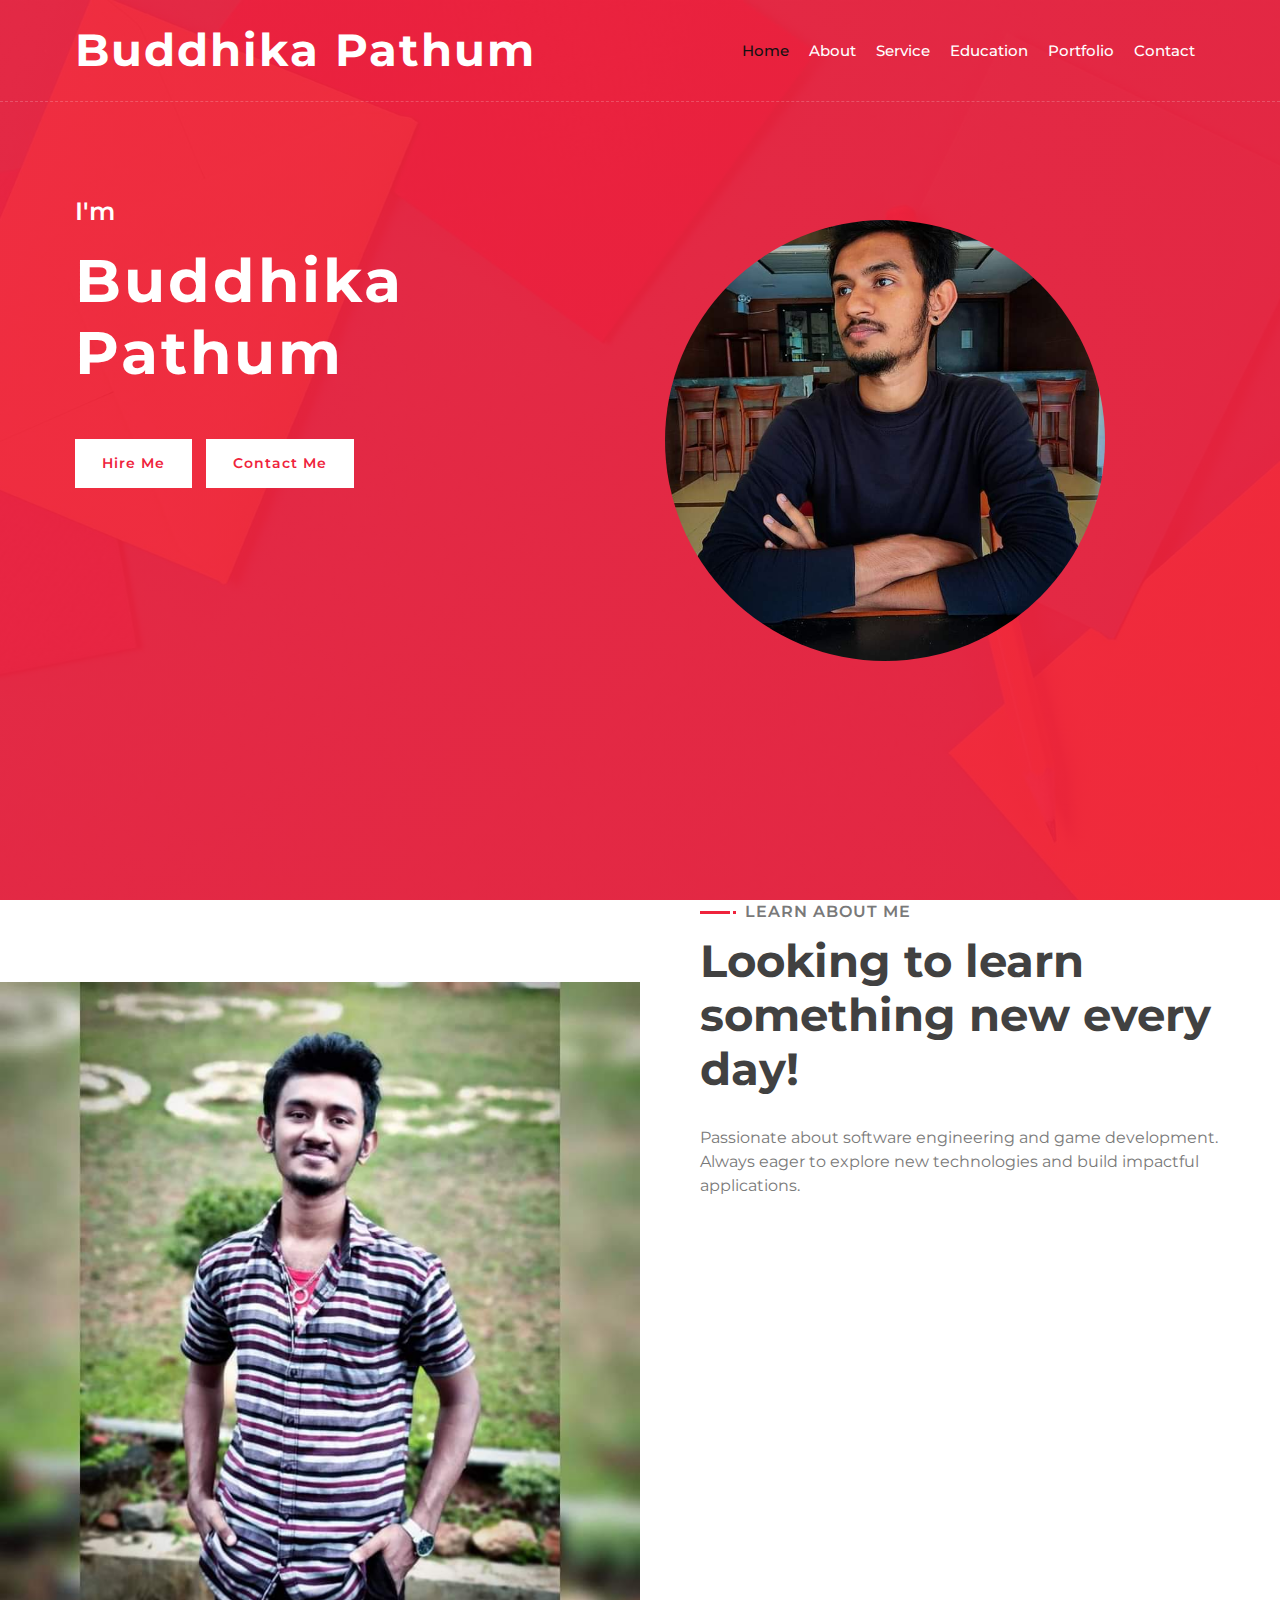
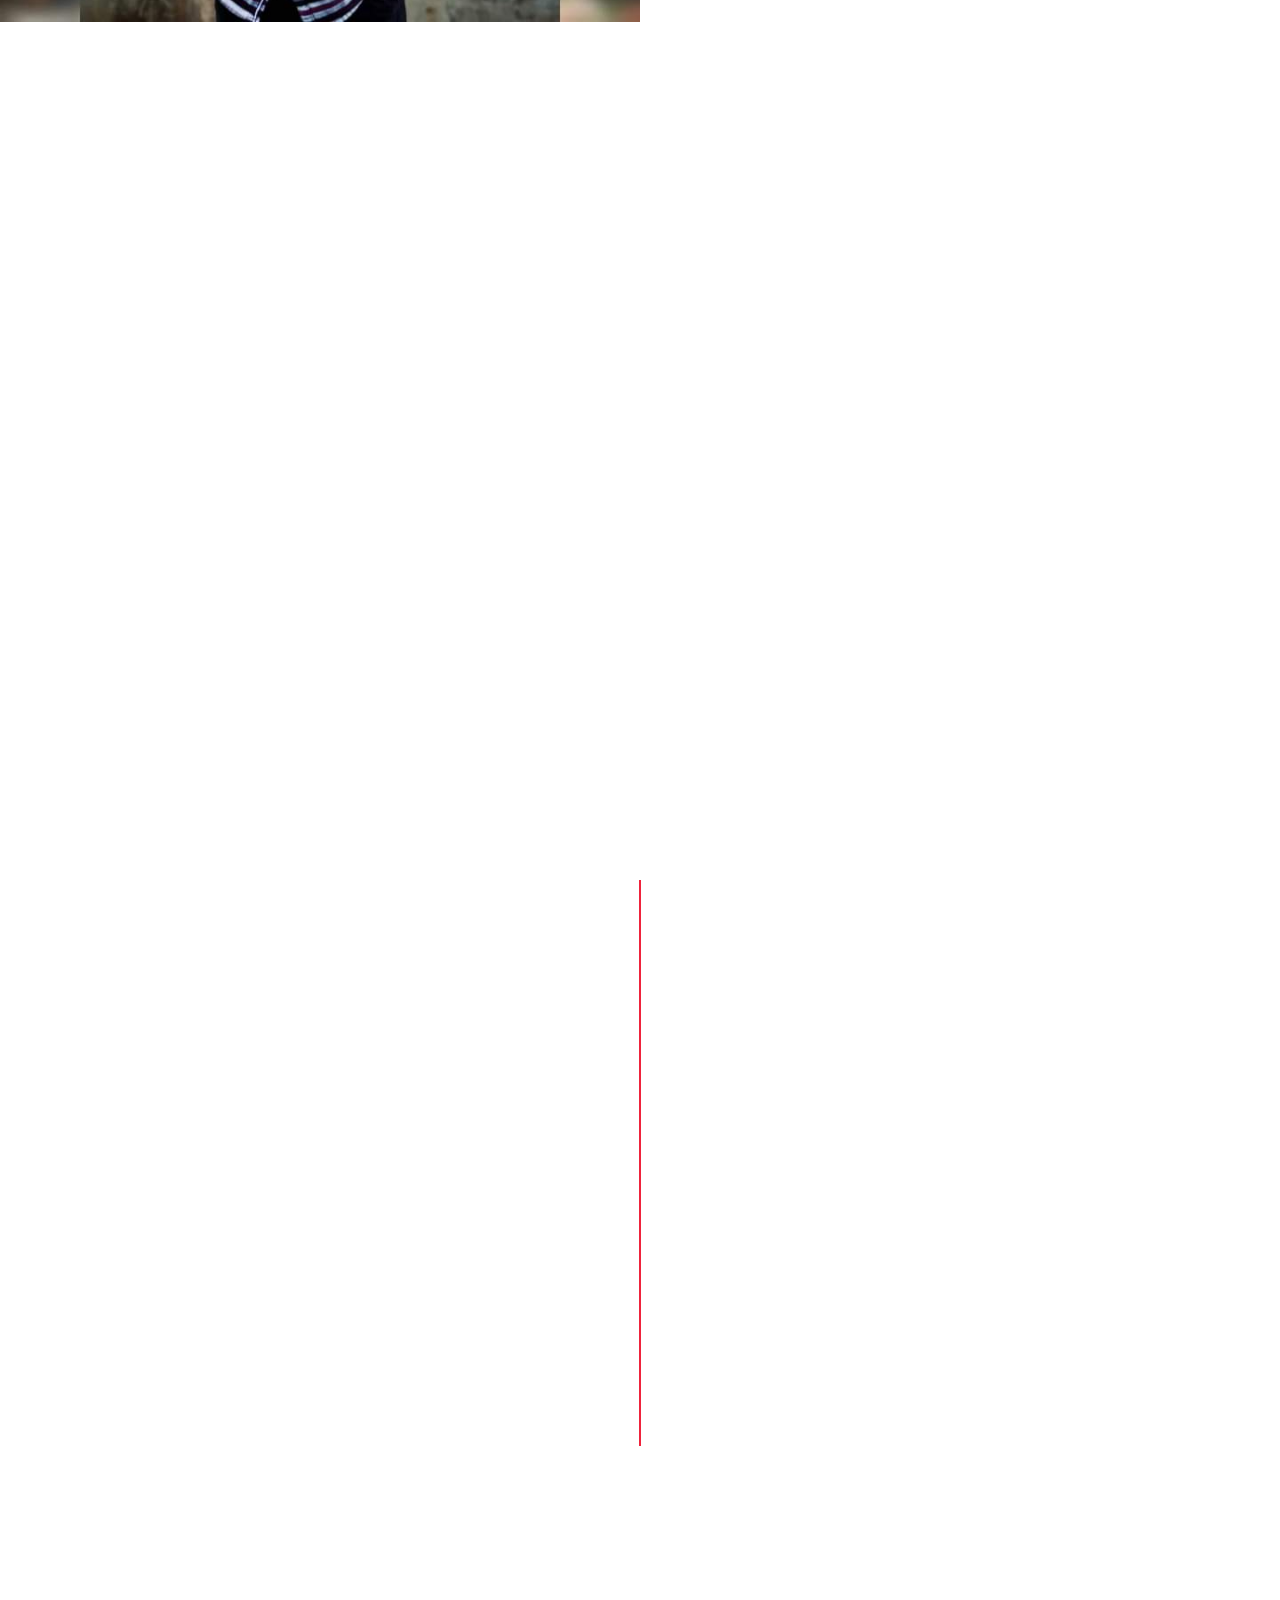
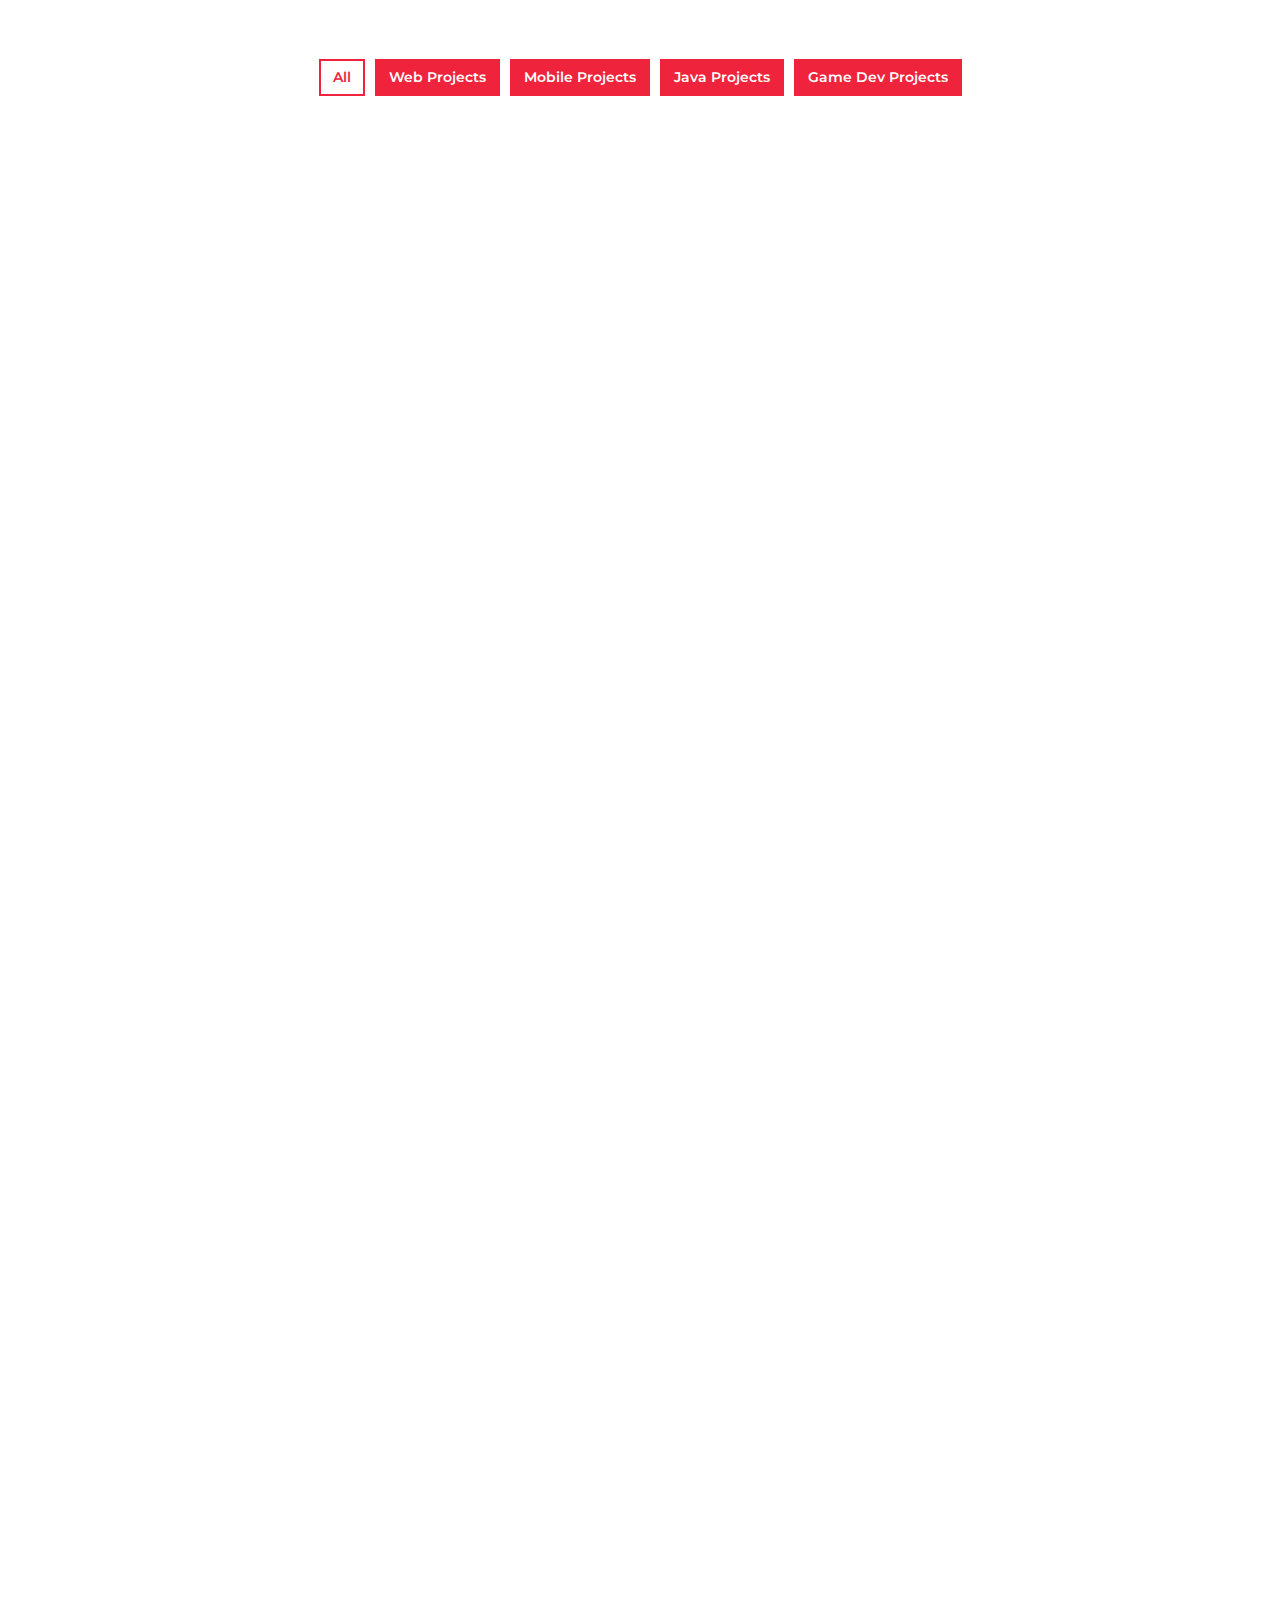
==== commit e0797e5c: "changed techstack" ====
--- a/developer-portfolio-template/index.html
+++ b/developer-portfolio-template/index.html
@@ -2,7 +2,7 @@
 <html lang="en">
 <head>
     <meta charset="utf-8">
-    <title>DevFolio - Developer Portfolio Template</title>
+    <title>Buddhika Pathum - Portfolio</title>
     <meta content="width=device-width, initial-scale=1.0" name="viewport">
     <meta content="Free Website Template" name="keywords">
     <meta content="Free Website Template" name="description">
@@ -95,14 +95,18 @@
                     <div class="about-text">
                         <p>Passionate about software engineering and game development. Always eager to explore new technologies and build impactful applications.</p>
                     </div>
-                    <div class="skills-icons" style="display: flex; flex-wrap: wrap; gap: 15px;">
+                    <div class="skills-icons" style="display: flex; flex-wrap: wrap; gap: 15px; align-content: center">
                         <div class="skill-icon wow slideInLeft" data-wow-delay="0.2s">
                             <img src="img/icons/javascript.svg" alt="JavaScript">
                             <p>JavaScript</p>
                         </div>
                         <div class="skill-icon wow slideInLeft" data-wow-delay="0.3s">
                             <img src="img/icons/react.svg" alt="React & React Native">
-                            <p>React & React Native</p>
+                            <p>React</p>
+                        </div>
+                        <div class="skill-icon wow slideInLeft" data-wow-delay="0.3s">
+                            <img src="img/icons/react.svg" alt="React & React Native">
+                            <p>React Native</p>
                         </div>
                         <div class="skill-icon wow slideInLeft" data-wow-delay="0.4s">
                             <img src="img/icons/typescript.svg" alt="TypeScript">
@@ -110,7 +114,7 @@
                         </div>
                         <div class="skill-icon wow slideInLeft" data-wow-delay="0.5s">
                             <img src="img/icons/node.svg" alt="Node.js & Express">
-                            <p>Node.js & Express</p>
+                            <p>Node.js</p>
                         </div>
                         <div class="skill-icon wow slideInLeft" data-wow-delay="0.6s">
                             <img src="img/icons/mongo.png" alt="MongoDB">
@@ -118,11 +122,83 @@
                         </div>
                         <div class="skill-icon wow slideInLeft" data-wow-delay="0.7s">
                             <img src="img/icons/godot.svg" alt="Godot (GDScript)">
-                            <p>Godot (GDScript)</p>
+                            <p>Godot</p>
                         </div>
                         <div class="skill-icon wow slideInLeft" data-wow-delay="0.8s">
                             <img src="img/icons/java.svg" alt="Java">
                             <p>Java</p>
+                        </div>
+                        <div class="skill-icon wow slideInLeft" data-wow-delay="0.8s">
+                            <img src="img/icons/css.svg" alt="Java">
+                            <p>CSS</p>
+                        </div>
+                        <div class="skill-icon wow slideInLeft" data-wow-delay="0.8s">
+                            <img src="img/icons/docker.svg" alt="Java">
+                            <p>Docker</p>
+                        </div>
+                        <div class="skill-icon wow slideInLeft" data-wow-delay="0.8s">
+                            <img src="img/icons/expo.svg" alt="Java">
+                            <p>Expo</p>
+                        </div>
+                        <div class="skill-icon wow slideInLeft" data-wow-delay="0.8s">
+                            <img src="img/icons/express.svg" alt="Java">
+                            <p>Express</p>
+                        </div>
+                        <div class="skill-icon wow slideInLeft" data-wow-delay="0.8s">
+                            <img src="img/icons/html.svg" alt="Java">
+                            <p>HTML</p>
+                        </div>
+                        <div class="skill-icon wow slideInLeft" data-wow-delay="0.8s">
+                            <img src="img/icons/intellij.svg" alt="Java">
+                            <p>Intellij</p>
+                        </div>
+                        <div class="skill-icon wow slideInLeft" data-wow-delay="0.8s">
+                            <img src="img/icons/jupyter.svg" alt="Java">
+                            <p>Jupyter</p>
+                        </div>
+                        <div class="skill-icon wow slideInLeft" data-wow-delay="0.8s">
+                            <img src="img/icons/jwt.svg" alt="Java">
+                            <p>JWT</p>
+                        </div>
+                        <div class="skill-icon wow slideInLeft" data-wow-delay="0.8s">
+                            <img src="img/icons/mysql.svg" alt="Java">
+                            <p>MySQL</p>
+                        </div>
+                        <div class="skill-icon wow slideInLeft" data-wow-delay="0.8s">
+                            <img src="img/icons/numpy.svg" alt="Java">
+                            <p>Numpy</p>
+                        </div>
+                        <div class="skill-icon wow slideInLeft" data-wow-delay="0.8s">
+                            <img src="img/icons/pandas.svg" alt="Java">
+                            <p>Pandas</p>
+                        </div>
+                        <div class="skill-icon wow slideInLeft" data-wow-delay="0.8s">
+                            <img src="img/icons/postman.png" alt="Java">
+                            <p>Postman</p>
+                        </div>
+                        <div class="skill-icon wow slideInLeft" data-wow-delay="0.8s">
+                            <img src="img/icons/python.svg" alt="Java">
+                            <p>Python</p>
+                        </div>
+                        <div class="skill-icon wow slideInLeft" data-wow-delay="0.8s">
+                            <img src="img/icons/redux.svg" alt="Java">
+                            <p>Redux</p>
+                        </div>
+                        <div class="skill-icon wow slideInLeft" data-wow-delay="0.8s">
+                            <img src="img/icons/tailwind.svg" alt="Java">
+                            <p>Tailwind</p>
+                        </div>
+                        <div class="skill-icon wow slideInLeft" data-wow-delay="0.8s">
+                            <img src="img/icons/springboot.svg" alt="Java">
+                            <p>Springboot</p>
+                        </div>
+                        <div class="skill-icon wow slideInLeft" data-wow-delay="0.8s">
+                            <img src="img/icons/vscode.svg" alt="Java">
+                            <p>VSCode</p>
+                        </div>
+                        <div class="skill-icon wow slideInLeft" data-wow-delay="0.8s">
+                            <img src="img/icons/bootstrap.svg" alt="Java">
+                            <p>Bootstrap</p>
                         </div>
                     </div>
                 </div>
@@ -377,10 +453,9 @@
                     <p>buddhikap.wawulpenage@gmail.com</p>
                 </div>
                 <div class="footer-social">
-                    <a href=""><i class="fab fa-twitter"></i></a>
-                    <a href=""><i class="fab fa-facebook-f"></i></a>
-                    <a href=""><i class="fab fa-youtube"></i></a>
-                    <a href=""><i class="fab fa-instagram"></i></a>
+                    <a href=""><i class="fab fa-github"></i></a>
+                    <a href=""><i class="fab fa-google"></i></a>
+                    <a href=""><i class="fab fa-whatsapp"></i></a>
                     <a href=""><i class="fab fa-linkedin-in"></i></a>
                 </div>
             </div>
